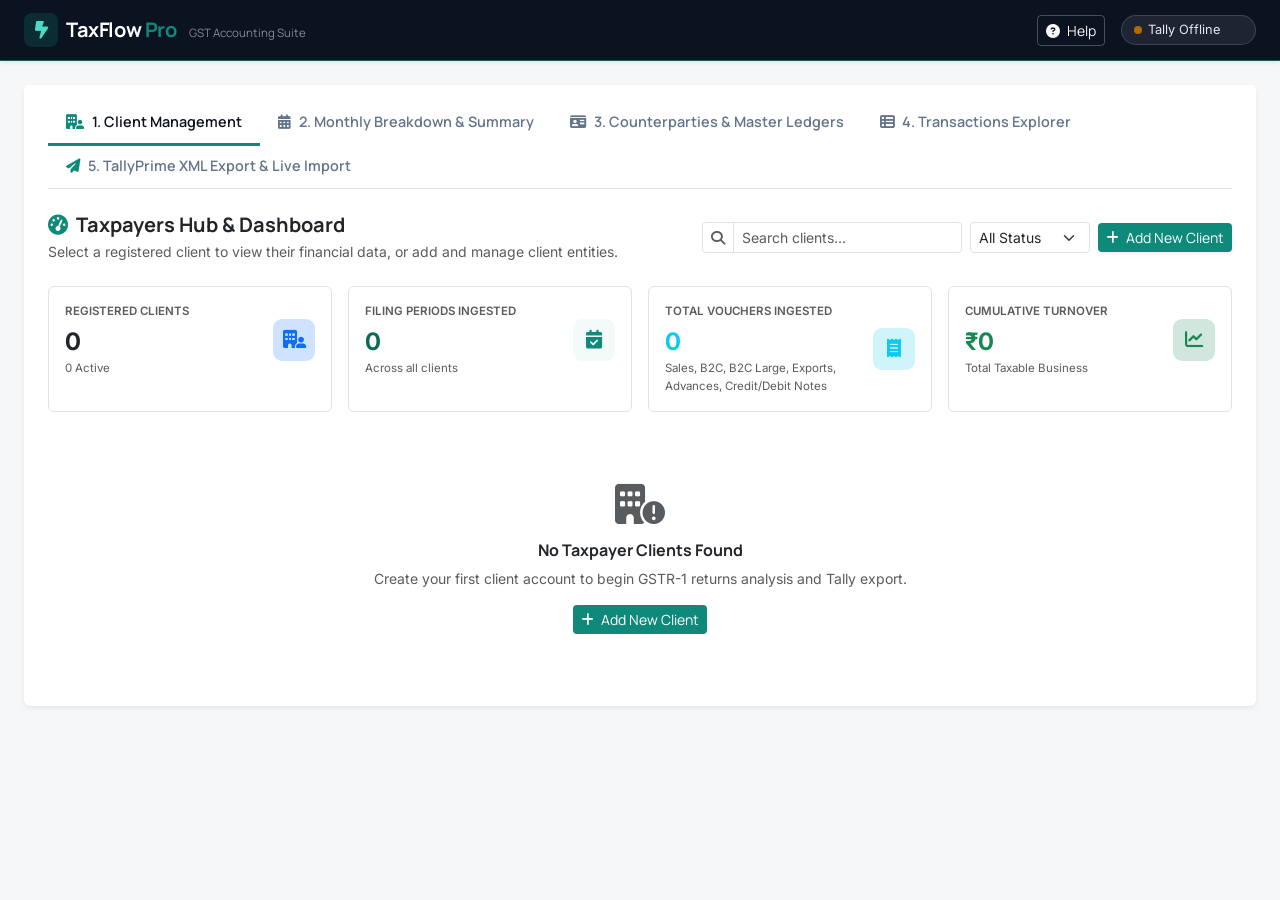
==== TaxFlowPro/static/index.html @ a9171e39 "Consolidate TaxFlowPro web app into its own self-contained folder Moves everything specific to the T" ====
<!DOCTYPE html>
<html lang="en">
<head>
  <meta charset="UTF-8">
  <meta name="viewport" content="width=device-width, initial-scale=1.0">
  <title>TaxFlow Pro — GST Accounting Suite</title>
  <!-- Bootstrap 5 CSS -->
  <link href="https://cdn.jsdelivr.net/npm/bootstrap@5.3.3/dist/css/bootstrap.min.css" rel="stylesheet">
  <!-- FontAwesome -->
  <link rel="stylesheet" href="https://cdnjs.cloudflare.com/ajax/libs/font-awesome/6.5.1/css/all.min.css">
  <!-- Type system: Manrope (brand/headings), Inter (body/UI), IBM Plex Mono (financial figures) -->
  <link rel="stylesheet" href="https://fonts.googleapis.com/css2?family=Manrope:wght@600;700;800&family=Inter:wght@400;500;600;700&family=IBM+Plex+Mono:wght@500;600&display=swap">
  <!-- Custom CSS -->
  <link rel="stylesheet" href="style.css?v=2.3.0">
</head>
<body>

  <!-- Top Navigation Bar -->
  <nav class="navbar navbar-dark bg-dark-navy shadow-sm sticky-top">
    <div class="container-fluid px-4">
      <a class="navbar-brand d-flex align-items-center" href="#">
        <div class="brand-icon me-2">
          <i class="fa-solid fa-bolt-lightning"></i>
        </div>
        <div>
          <span class="fw-bold tracking-tight">TaxFlow <span class="text-teal">Pro</span></span>
          <span class="d-none d-md-inline text-white-50 ms-2" style="font-size: 0.72rem; font-weight: 400;">GST Accounting Suite</span>
        </div>
      </a>

      <div class="d-flex align-items-center gap-3">
        <!-- Help Guide -->
        <button class="btn btn-sm btn-outline-light" style="border-color: rgba(255,255,255,0.25);" data-bs-toggle="modal" data-bs-target="#helpModal" title="Help Guide">
          <i class="fa-solid fa-circle-question me-1"></i> <span class="d-none d-md-inline">Help</span>
        </button>
        <!-- Tally Connection Badge -->
        <div id="tallyStatusPill" class="status-pill status-checking" onclick="checkTallyStatus()" title="Click to refresh Tally connection">
          <span class="status-dot"></span>
          <span id="tallyStatusText">Checking Tally...</span>
          <i class="fa-solid fa-arrows-rotate ms-1 text-muted"></i>
        </div>
      </div>
    </div>
  </nav>

  <!-- Main Container -->
  <main class="container-fluid px-4 py-4">

    <!-- KPI Metrics Strip (Visible only when an active client is selected).
         Full cards on Client Management / Monthly Breakdown; collapses to a slim
         ledger-style ticker on the other tabs via .kpi-compact (see setupTabListeners). -->
    <div class="row g-3 mb-4 d-none" id="kpiMetricsStrip">
      <div class="col-xl-2 col-md-4 col-sm-6">
        <div class="card metric-card metric-card--neutral border-0 shadow-sm">
          <div class="card-body">
            <div class="d-flex align-items-center justify-content-between">
              <div>
                <div class="metric-label">Total Documents</div>
                <div class="metric-val" id="kpiTotalDocs">0</div>
                <div class="metric-sub" id="kpiDocSplit">B2B: 0 | B2C: 0 | CDNR: 0</div>
              </div>
              <div class="metric-icon-box">
                <i class="fa-solid fa-receipt"></i>
              </div>
            </div>
          </div>
        </div>
      </div>

      <div class="col-xl-3 col-md-4 col-sm-6">
        <div class="card metric-card metric-card--revenue border-0 shadow-sm">
          <div class="card-body">
            <div class="d-flex align-items-center justify-content-between">
              <div>
                <div class="metric-label">Taxable Turnover</div>
                <div class="metric-val" id="kpiTaxable">₹0.00</div>
                <div class="metric-sub" id="kpiTaxableCr">0.00 Cr</div>
              </div>
              <div class="metric-icon-box">
                <i class="fa-solid fa-chart-line"></i>
              </div>
            </div>
          </div>
        </div>
      </div>

      <div class="col-xl-2 col-md-4 col-sm-6">
        <div class="card metric-card metric-card--tax border-0 shadow-sm">
          <div class="card-body">
            <div class="d-flex align-items-center justify-content-between">
              <div>
                <div class="metric-label">Output Tax (GST)</div>
                <div class="metric-val" id="kpiTotalTax">₹0.00</div>
                <div class="metric-sub" id="kpiTaxSplit">CGST: ₹0 | SGST: ₹0</div>
              </div>
              <div class="metric-icon-box">
                <i class="fa-solid fa-coins"></i>
              </div>
            </div>
          </div>
        </div>
      </div>

      <div class="col-xl-3 col-md-6 col-sm-6">
        <div class="card metric-card metric-card--revenue border-0 shadow-sm">
          <div class="card-body">
            <div class="d-flex align-items-center justify-content-between">
              <div>
                <div class="metric-label">Gross Invoiced Value</div>
                <div class="metric-val" id="kpiGross">₹0.00</div>
                <div class="metric-sub" id="kpiGrossCr">0.00 Cr</div>
              </div>
              <div class="metric-icon-box">
                <i class="fa-solid fa-money-bill-trend-up"></i>
              </div>
            </div>
          </div>
        </div>
      </div>

      <div class="col-xl-2 col-md-6 col-sm-12">
        <div class="card metric-card metric-card--neutral border-0 shadow-sm">
          <div class="card-body">
            <div class="d-flex align-items-center justify-content-between">
              <div>
                <div class="metric-label">Parties Resolved</div>
                <div class="metric-val" id="kpiParties">0</div>
                <div class="metric-sub text-success"><i class="fa-solid fa-circle-check me-1"></i>100% Verified</div>
              </div>
              <div class="metric-icon-box">
                <i class="fa-solid fa-users"></i>
              </div>
            </div>
          </div>
        </div>
      </div>
    </div>

    <!-- Main Navigation Tabs -->
    <div class="card shadow-sm border-0 mb-4">
      <div class="card-header bg-white border-bottom-0 pt-3 pb-0 px-4">
        <ul class="nav nav-tabs custom-tabs" id="appTabs" role="tablist">
          <li class="nav-item" role="presentation">
            <button class="nav-link active" id="clients-tab" data-bs-toggle="tab" data-bs-target="#clientsPane" type="button" role="tab">
              <i class="fa-solid fa-building-user me-2 text-teal"></i>1. Client Management
            </button>
          </li>
          <li class="nav-item" role="presentation">
            <button class="nav-link" id="overview-tab" data-bs-toggle="tab" data-bs-target="#overviewPane" type="button" role="tab">
              <i class="fa-solid fa-calendar-days me-2"></i>2. Monthly Breakdown & Summary
            </button>
          </li>
          <li class="nav-item" role="presentation">
            <button class="nav-link" id="parties-tab" data-bs-toggle="tab" data-bs-target="#partiesPane" type="button" role="tab">
              <i class="fa-solid fa-id-card me-2"></i>3. Counterparties & Master Ledgers
            </button>
          </li>
          <li class="nav-item" role="presentation">
            <button class="nav-link" id="invoices-tab" data-bs-toggle="tab" data-bs-target="#invoicesPane" type="button" role="tab">
              <i class="fa-solid fa-table-list me-2"></i>4. Transactions Explorer
            </button>
          </li>
          <li class="nav-item" role="presentation">
            <button class="nav-link" id="tally-tab" data-bs-toggle="tab" data-bs-target="#tallyPane" type="button" role="tab">
              <i class="fa-solid fa-paper-plane me-2 text-teal"></i>5. TallyPrime XML Export & Live Import
            </button>
          </li>
        </ul>
      </div>

      <div class="card-body p-4">
        <div class="tab-content" id="appTabsContent">

          <!-- TAB 1: CLIENT MANAGEMENT -->
          <div class="tab-pane fade show active" id="clientsPane" role="tabpanel">
            <div class="d-flex flex-wrap align-items-center justify-content-between gap-3 mb-4">
              <div>
                <h5 class="fw-bold mb-1"><i class="fa-solid fa-gauge-high me-2 text-teal"></i>Taxpayers Hub & Dashboard</h5>
                <p class="text-muted small mb-0">Select a registered client to view their financial data, or add and manage client entities.</p>
              </div>
              <div class="d-flex align-items-center gap-2">
                <div class="input-group input-group-sm" style="width: 260px;">
                  <span class="input-group-text bg-white"><i class="fa-solid fa-magnifying-glass text-muted"></i></span>
                  <input type="text" id="clientSearchFilter" class="form-control" placeholder="Search clients..." onkeyup="handleClientSearch(this.value)">
                </div>
                <select id="clientStatusFilter" class="form-select form-select-sm" style="width: 120px;" onchange="handleClientFilter()">
                  <option value="">All Status</option>
                  <option value="active">Active</option>
                  <option value="inactive">Inactive</option>
                </select>
                <button class="btn btn-teal btn-sm shadow-sm text-nowrap" onclick="openAddClientModal()">
                  <i class="fa-solid fa-plus me-1"></i> Add New Client
                </button>
              </div>
            </div>

            <!-- System Overview Strip (Always visible on dashboard) -->
            <div class="row g-3 mb-4" id="dashboardSystemStats">
              <div class="col-xl-3 col-md-6">
                <div class="card border shadow-xs p-3 bg-white h-100">
                  <div class="d-flex align-items-center justify-content-between">
                    <div>
                      <div class="text-muted small fw-semibold text-uppercase" style="font-size: 0.72rem;">Registered Clients</div>
                      <div class="fs-4 fw-bold text-dark mt-1" id="dashTotalClients">0</div>
                      <div class="small text-muted" style="font-size: 0.72rem;" id="dashActiveClientsText">0 Active</div>
                    </div>
                    <div class="metric-icon-box bg-primary-subtle text-primary">
                      <i class="fa-solid fa-building-user"></i>
                    </div>
                  </div>
                </div>
              </div>
              <div class="col-xl-3 col-md-6">
                <div class="card border shadow-xs p-3 bg-white h-100">
                  <div class="d-flex align-items-center justify-content-between">
                    <div>
                      <div class="text-muted small fw-semibold text-uppercase" style="font-size: 0.72rem;">Filing Periods Ingested</div>
                      <div class="fs-4 fw-bold text-teal-dark mt-1" id="dashTotalPeriods">0</div>
                      <div class="small text-muted" style="font-size: 0.72rem;">Across all clients</div>
                    </div>
                    <div class="metric-icon-box bg-teal-subtle text-teal">
                      <i class="fa-solid fa-calendar-check"></i>
                    </div>
                  </div>
                </div>
              </div>
              <div class="col-xl-3 col-md-6">
                <div class="card border shadow-xs p-3 bg-white h-100">
                  <div class="d-flex align-items-center justify-content-between">
                    <div>
                      <div class="text-muted small fw-semibold text-uppercase" style="font-size: 0.72rem;">Total Vouchers Ingested</div>
                      <div class="fs-4 fw-bold text-info mt-1" id="dashTotalDocs">0</div>
                      <div class="small text-muted" style="font-size: 0.72rem;">Sales, B2C, B2C Large, Exports, Advances, Credit/Debit Notes</div>
                    </div>
                    <div class="metric-icon-box bg-info-subtle text-info">
                      <i class="fa-solid fa-receipt"></i>
                    </div>
                  </div>
                </div>
              </div>
              <div class="col-xl-3 col-md-6">
                <div class="card border shadow-xs p-3 bg-white h-100">
                  <div class="d-flex align-items-center justify-content-between">
                    <div>
                      <div class="text-muted small fw-semibold text-uppercase" style="font-size: 0.72rem;">Cumulative Turnover</div>
                      <div class="fs-4 fw-bold text-success mt-1" id="dashTotalTurnover">₹0</div>
                      <div class="small text-muted" style="font-size: 0.72rem;">Total Taxable Business</div>
                    </div>
                    <div class="metric-icon-box bg-success-subtle text-success">
                      <i class="fa-solid fa-chart-line"></i>
                    </div>
                  </div>
                </div>
              </div>
            </div>

            <!-- Active Client Highlight Banner (Visible only when client is selected) -->
            <div id="activeClientHeroBanner" class="p-3 mb-4 rounded-3 border bg-light position-relative d-none border-teal">
              <div class="d-flex flex-wrap align-items-center justify-content-between gap-3">
                <div class="d-flex align-items-center gap-3">
                  <div class="client-hero-icon bg-teal text-white">
                    <i class="fa-solid fa-building fs-4"></i>
                  </div>
                  <div>
                    <div class="d-flex align-items-center gap-2">
                      <h6 class="fw-bold mb-0 text-dark" id="heroClientName">No Taxpayer Client</h6>
                      <span class="badge bg-success text-white px-2 py-1">
                        <i class="fa-solid fa-circle-check me-1"></i>Currently Active Taxpayer
                      </span>
                    </div>
                    <div class="small text-muted mt-1">
                      <span class="font-mono fw-semibold text-dark" id="heroClientGstin">-</span> &bull; 
                      <span id="heroClientState">-</span> &bull; 
                      PAN: <span class="font-mono fw-semibold" id="heroClientPan">-</span> &bull; 
                      Tally: <strong id="heroClientTally">No Taxpayer Client</strong>
                    </div>
                  </div>
                </div>
                <div class="d-flex align-items-center flex-wrap gap-2">
                  <button class="btn btn-teal btn-sm fw-semibold" onclick="openUploadModal()">
                    <i class="fa-solid fa-cloud-arrow-up me-1"></i> Upload Returns
                  </button>
                  <button class="btn btn-outline-primary btn-sm" onclick="switchToTab('overview-tab')">
                    <i class="fa-solid fa-calendar-days me-1"></i> Returns (Tab 2)
                  </button>
                  <button class="btn btn-outline-info btn-sm text-dark" onclick="switchToTab('parties-tab')">
                    <i class="fa-solid fa-id-card me-1"></i> Parties (Tab 3)
                  </button>
                  <button class="btn btn-outline-success btn-sm" onclick="switchToTab('invoices-tab')">
                    <i class="fa-solid fa-table-list me-1"></i> Transactions (Tab 4)
                  </button>
                  <button class="btn btn-teal btn-sm fw-semibold" onclick="switchToTab('tally-tab')">
                    <i class="fa-solid fa-paper-plane me-1"></i> Tally Export (Tab 5)
                  </button>
                  <button class="btn btn-outline-secondary btn-sm" id="heroEditBtn" onclick="editActiveClient()">
                    <i class="fa-solid fa-pen-to-square me-1"></i> Edit Profile
                  </button>
                  <button class="btn btn-outline-danger btn-sm" onclick="deselectActiveClient()" title="Deselect Active Taxpayer">
                    <i class="fa-solid fa-arrow-right-from-bracket me-1"></i> Deselect
                  </button>
                </div>
              </div>
            </div>

            <!-- Clients Cards Grid -->
            <div class="row g-3" id="clientsGrid">
              <!-- Dynamically populated by app.js -->
              <div class="col-12 text-center py-5 text-muted">
                <div class="spinner-border spinner-border-sm text-teal me-2" role="status"></div>
                Loading client accounts...
              </div>
            </div>

          </div>

          <!-- TAB 2: Monthly Breakdown -->
          <div class="tab-pane fade" id="overviewPane" role="tabpanel">
            <!-- Empty State (Shown when no client selected) -->
            <div id="overviewEmptyState" class="empty-client-placeholder text-center py-5">
              <div class="mb-3">
                <div class="avatar-lg bg-teal-subtle text-teal rounded-circle d-inline-flex align-items-center justify-content-center" style="width: 72px; height: 72px;">
                  <i class="fa-solid fa-calendar-days fs-2"></i>
                </div>
              </div>
              <h5 class="fw-bold text-dark mb-2">No Taxpayer Client Selected</h5>
              <p class="text-muted small mx-auto mb-4" style="max-width: 480px;">
                Select an active taxpayer client from the Taxpayers Hub (Tab 1) or register a new one to view financial year monthly summaries, returns ingestion, and tax breakdowns.
              </p>
              <button class="btn btn-teal px-4 py-2 fw-semibold shadow-sm" onclick="switchToTab('clients-tab')">
                <i class="fa-solid fa-building-user me-2"></i> Open Taxpayers Hub & Select Client
              </button>
            </div>

            <!-- Content Container (Shown when client selected) -->
            <div id="overviewContent" class="d-none">
              <div class="d-flex align-items-center justify-content-between mb-3">
                <div>
                  <h5 class="fw-bold mb-1">Financial Year GSTR-1 Ingestion Summary</h5>
                  <p class="text-muted small mb-0">Consolidated breakdown of return periods for <strong id="companyGstinTitle" class="text-teal-dark">-</strong> (<span id="companyNameTitle">No Taxpayer Client</span>)</p>
                </div>
                <div class="d-flex gap-2">
                  <button class="btn btn-teal btn-sm fw-semibold" onclick="openUploadModal()">
                    <i class="fa-solid fa-cloud-arrow-up me-1"></i> Upload Returns
                  </button>
                  <button class="btn btn-outline-danger btn-sm" onclick="clearClientReturnsPrompt()" title="Clear all uploaded return files for this client">
                    <i class="fa-solid fa-trash-can me-1"></i> Clear Returns
                  </button>
                </div>
              </div>

              <div class="table-responsive">
                <table class="table table-hover align-middle monthly-table">
                  <thead class="table-light">
                    <tr>
                      <th>Month / Return Period</th>
                      <th class="text-center">Total Docs</th>
                      <th class="text-center">B2B</th>
                      <th class="text-center">B2C</th>
                      <th class="text-center">CDNR</th>
                      <th class="text-center">EXP</th>
                      <th class="text-center">ADV</th>
                      <th class="text-center">Parties</th>
                      <th class="text-end">Taxable Value (₹)</th>
                      <th class="text-end">CGST (₹)</th>
                      <th class="text-end">SGST (₹)</th>
                      <th class="text-end">IGST (₹)</th>
                      <th class="text-end">Total Value (₹)</th>
                      <th class="text-center">Action</th>
                    </tr>
                  </thead>
                  <tbody id="monthlyTableBody">
                    <tr>
                      <td colspan="14" class="text-center py-4 text-muted">
                        <div class="spinner-border spinner-border-sm me-2 text-teal" role="status"></div>
                        Loading GSTR-1 monthly data...
                      </td>
                    </tr>
                  </tbody>
                  <tfoot class="table-dark" id="monthlyTableFoot"></tfoot>
                </table>
              </div>
            </div>
          </div>

          <!-- TAB 3: Counterparties -->
          <div class="tab-pane fade" id="partiesPane" role="tabpanel">
            <!-- Empty State (Shown when no client selected) -->
            <div id="partiesEmptyState" class="empty-client-placeholder text-center py-5">
              <div class="mb-3">
                <div class="avatar-lg bg-teal-subtle text-teal rounded-circle d-inline-flex align-items-center justify-content-center" style="width: 72px; height: 72px;">
                  <i class="fa-solid fa-id-card fs-2"></i>
                </div>
              </div>
              <h5 class="fw-bold text-dark mb-2">No Taxpayer Client Selected</h5>
              <p class="text-muted small mx-auto mb-4" style="max-width: 480px;">
                Select an active taxpayer client to inspect counterparty ledgers, auto-verified trade and legal names from the GST portal, and configure master ledgers.
              </p>
              <button class="btn btn-teal px-4 py-2 fw-semibold shadow-sm" onclick="switchToTab('clients-tab')">
                <i class="fa-solid fa-building-user me-2"></i> Open Taxpayers Hub & Select Client
              </button>
            </div>

            <!-- Content Container (Shown when client selected) -->
            <div id="partiesContent" class="d-none">
              <div class="row align-items-center mb-3 g-2">
                <div class="col-md-4">
                  <h5 class="fw-bold mb-1">Counterparty Master Ledgers</h5>
                  <p class="text-muted small mb-0">All B2B counterparties verified with Trade & Legal names from GST Portal</p>
                </div>
                <div class="col-md-4">
                  <div class="input-group input-group-sm">
                    <span class="input-group-text bg-light"><i class="fa-solid fa-magnifying-glass text-muted"></i></span>
                    <input type="text" id="partySearchInput" class="form-control" placeholder="Search by GSTIN, Trade or Legal Name..." onkeyup="filterParties()">
                  </div>
                </div>
                <div class="col-md-4 text-end d-flex justify-content-end align-items-center gap-2">
                  <span class="badge bg-secondary" id="partyCountBadge">0 Parties</span>
                  <!-- Ledger Naming Preference Dropdown (Relocated from navbar) -->
                  <div class="dropdown">
                    <button class="btn btn-outline-secondary btn-sm dropdown-toggle d-flex align-items-center gap-1" type="button" id="prefDropdown" data-bs-toggle="dropdown" aria-expanded="false" title="Ledger naming convention for Tally export">
                      <i class="fa-solid fa-sliders"></i>
                      <span id="activePrefLabel">Trade Name</span>
                    </button>
                    <ul class="dropdown-menu dropdown-menu-end shadow" aria-labelledby="prefDropdown">
                      <li><h6 class="dropdown-header">Ledger Naming Convention</h6></li>
                      <li>
                        <a class="dropdown-item d-flex align-items-center justify-content-between active" href="#" onclick="setPreference('trade', event)">
                          <div>
                            <strong>Trade Name (Default)</strong>
                            <div class="text-muted small">Uses Trade Name (fallbacks to Legal if NA)</div>
                          </div>
                          <i class="fa-solid fa-check ms-2 check-trade"></i>
                        </a>
                      </li>
                      <li><hr class="dropdown-divider"></li>
                      <li>
                        <a class="dropdown-item d-flex align-items-center justify-content-between" href="#" onclick="setPreference('legal', event)">
                          <div>
                            <strong>Legal Name</strong>
                            <div class="text-muted small">Strictly uses Legal Registered Name</div>
                          </div>
                          <i class="fa-solid fa-check ms-2 check-legal d-none"></i>
                        </a>
                      </li>
                    </ul>
                  </div>
                  <button class="btn btn-teal btn-sm fw-bold shadow-sm" onclick="openPortalVerificationModal()" title="Login to GST Portal and fetch official Legal & Trade names">
                    <i class="fa-solid fa-shield-halved me-1"></i> Verify Portal
                  </button>
                  <button class="btn btn-outline-danger btn-sm" onclick="clearAllPartyMappingsPrompt()" title="Delete all saved GSTIN mappings and reset to unverified">
                    <i class="fa-solid fa-trash-can me-1"></i> Reset
                  </button>
                </div>
              </div>

              <div class="table-responsive">
                <table class="table table-hover align-middle party-table">
                  <thead class="table-light">
                    <tr>
                      <th>#</th>
                      <th>GSTIN</th>
                      <th>Trade Name</th>
                      <th>Legal Name</th>
                      <th>State</th>
                      <th>Tally Ledger Name (Current Preference)</th>
                      <th class="text-center">Status</th>
                      <th class="text-center">Action</th>
                    </tr>
                  </thead>
                  <tbody id="partiesTableBody">
                    <tr>
                      <td colspan="7" class="text-center py-4 text-muted">
                        <div class="spinner-border spinner-border-sm me-2 text-teal" role="status"></div>
                        Loading counterparty ledgers...
                      </td>
                    </tr>
                  </tbody>
                </table>
              </div>
            </div>
          </div>

          <!-- TAB 4: Transactions Explorer -->
          <div class="tab-pane fade" id="invoicesPane" role="tabpanel">
            <!-- Empty State (Shown when no client selected) -->
            <div id="invoicesEmptyState" class="empty-client-placeholder text-center py-5">
              <div class="mb-3">
                <div class="avatar-lg bg-teal-subtle text-teal rounded-circle d-inline-flex align-items-center justify-content-center" style="width: 72px; height: 72px;">
                  <i class="fa-solid fa-table-list fs-2"></i>
                </div>
              </div>
              <h5 class="fw-bold text-dark mb-2">No Taxpayer Client Selected</h5>
              <p class="text-muted small mx-auto mb-4" style="max-width: 480px;">
                Select an active taxpayer client from the Taxpayers Hub (Tab 1) to explore normalized sales vouchers, B2C retail summaries, and credit notes.
              </p>
              <button class="btn btn-teal px-4 py-2 fw-semibold shadow-sm" onclick="switchToTab('clients-tab')">
                <i class="fa-solid fa-building-user me-2"></i> Open Taxpayers Hub & Select Client
              </button>
            </div>

            <!-- Content Container (Shown when client selected) -->
            <div id="invoicesContent" class="d-none">
              <div class="row align-items-center mb-3 g-2">
                <div class="col-md-4">
                  <h5 class="fw-bold mb-1">Normalized Transactions Explorer</h5>
                  <p class="text-muted small mb-0">Every sales invoice, B2C/B2C Large summary, export, advance-tax entry & credit/debit note</p>
                </div>
                <div class="col-md-6">
                  <div class="input-group input-group-sm">
                    <span class="input-group-text bg-light"><i class="fa-solid fa-filter text-muted"></i></span>
                    <input type="text" id="invSearchInput" class="form-control" placeholder="Search invoice, GSTIN, party..." onkeyup="filterInvoices()">
                    <select id="invTypeFilter" class="form-select" style="max-width: 130px;" onchange="filterInvoices()">
                      <option value="">All Types</option>
                      <option value="B2B">B2B Sales</option>
                      <option value="B2CL">B2C Large</option>
                      <option value="B2CS">B2C Retail</option>
                      <option value="EXP">Exports</option>
                      <option value="ADVANCE">Advances</option>
                      <option value="CDNR">Credit/Debit Notes</option>
                    </select>
                    <select id="invStatusFilter" class="form-select" style="max-width: 140px;" onchange="filterInvoices()">
                      <option value="">All Balances</option>
                      <option value="balanced">Balanced (0.00)</option>
                      <option value="rounded">Round Off (≤ ₹2)</option>
                      <option value="discrepant">Mismatches (> ₹2)</option>
                    </select>
                  </div>
                </div>
                <div class="col-md-2 text-end">
                  <span class="badge bg-primary me-1" id="invCountBadge">0 Vouchers</span>
                  <span class="badge bg-danger d-none" id="invDiscrepancyBadge">0 Mismatches</span>
                </div>
              </div>

              <div class="table-responsive">
                <table class="table table-hover align-middle invoice-table">
                  <thead class="table-light">
                    <tr>
                      <th>Type</th>
                      <th>Doc Number</th>
                      <th>Date</th>
                      <th>Party Ledger / Customer</th>
                      <th>GSTIN</th>
                      <th class="text-center">Rate</th>
                      <th class="text-end">Taxable Value (₹)</th>
                      <th class="text-end">GST (₹)</th>
                      <th class="text-end">Invoice Total (₹)</th>
                      <th class="text-center">Balance Status</th>
                    </tr>
                  </thead>
                  <tbody id="invoicesTableBody">
                    <tr>
                      <td colspan="10" class="text-center py-4 text-muted">
                        <div class="spinner-border spinner-border-sm me-2 text-teal" role="status"></div>
                        Loading vouchers...
                      </td>
                    </tr>
                  </tbody>
                </table>
              </div>

              <!-- Pagination -->
              <div class="d-flex align-items-center justify-content-between pt-2">
                <div class="small text-muted" id="invPaginationInfo">Showing 0 to 0 of 0 vouchers</div>
                <nav>
                  <ul class="pagination pagination-sm mb-0" id="invPagination">
                    <!-- Dynamic pagination items -->
                  </ul>
                </nav>
              </div>
            </div>
          </div>

          <!-- TAB 5: TallyPrime XML Export & Live Import -->
          <div class="tab-pane fade" id="tallyPane" role="tabpanel">
            <!-- Empty State (Shown when no client selected) -->
            <div id="tallyEmptyState" class="empty-client-placeholder text-center py-5">
              <div class="mb-3">
                <div class="avatar-lg bg-teal-subtle text-teal rounded-circle d-inline-flex align-items-center justify-content-center" style="width: 72px; height: 72px;">
                  <i class="fa-solid fa-paper-plane fs-2"></i>
                </div>
              </div>
              <h5 class="fw-bold text-dark mb-2">No Taxpayer Client Selected</h5>
              <p class="text-muted small mx-auto mb-4" style="max-width: 480px;">
                Select an active taxpayer client from the Taxpayers Hub (Tab 1) to generate consolidated Tally XML files (Masters & Entries) or perform direct live import into TallyPrime.
              </p>
              <button class="btn btn-teal px-4 py-2 fw-semibold shadow-sm" onclick="switchToTab('clients-tab')">
                <i class="fa-solid fa-building-user me-2"></i> Open Taxpayers Hub & Select Client
              </button>
            </div>

            <!-- Content Container (Shown when client selected) -->
            <div id="tallyContent" class="d-none">
              <div class="row g-4">
                <!-- Column 1: XML Generation & Download -->
                <div class="col-lg-6">
                  <div class="card border shadow-sm h-100">
                    <div class="card-header bg-dark-navy text-white py-3">
                      <h6 class="fw-bold mb-0 d-flex align-items-center justify-content-between">
                        <div class="d-flex align-items-center">
                          <i class="fa-solid fa-file-code me-2 text-teal fs-5"></i>
                          Step A: Generate Consolidated Tally XML
                        </div>
                        <span class="badge bg-teal" id="namingConventionBadge">Using: Trade Name</span>
                      </h6>
                    </div>
                    <div class="card-body p-4">
                      <p class="text-muted small mb-3">
                        Generates a unified single <strong>Consolidated_Masters.xml</strong> (all 123 counterparty ledgers, GST duties, and Sales ledgers) and <strong>Consolidated_Entries.xml</strong> (all vouchers across all months) matching TallyPrime schemas.
                      </p>

                      <div class="mb-3">
                        <label class="form-label small fw-bold text-secondary">Active Target Client:</label>
                        <div class="p-2 rounded bg-light border font-mono small d-flex justify-content-between align-items-center">
                          <div>
                            <strong class="text-dark" id="exportTargetClientName">No Taxpayer Client</strong>
                            <div class="text-muted">GSTIN: <span id="exportTargetClientGstin">-</span> | Tally: <span id="exportTargetClientTally">No Taxpayer Client...</span></div>
                          </div>
                          <span class="badge bg-teal">Active</span>
                        </div>
                      </div>

                      <div class="mb-3">
                        <label class="form-label small fw-bold text-secondary">Ledger Naming Mode:</label>
                        <div class="form-check mb-1">
                          <input class="form-check-input" type="radio" name="xmlNamePref" id="xmlRadioTrade" value="trade" checked onchange="handleXmlPrefChange('trade')">
                          <label class="form-check-label small" for="xmlRadioTrade">
                            <strong>Trade Name</strong> (e.g. <code>TRADE_NAME (33AAK...)</code>; uses Legal Name if Trade Name is NA)
                          </label>
                        </div>
                        <div class="form-check">
                          <input class="form-check-input" type="radio" name="xmlNamePref" id="xmlRadioLegal" value="legal" onchange="handleXmlPrefChange('legal')">
                          <label class="form-check-label small" for="xmlRadioLegal">
                            <strong>Legal Registered Name</strong> (Strict legal business name from portal)
                          </label>
                        </div>
                      </div>

                      <div class="d-grid mb-4">
                        <button class="btn btn-teal fw-bold py-2 shadow-sm" id="btnGenerateXml" onclick="triggerXmlGeneration()">
                          <i class="fa-solid fa-gear me-2"></i> Generate Consolidated XML Files
                        </button>
                      </div>

                      <div id="xmlFilesContainer" class="p-3 bg-light rounded border d-none">
                        <h6 class="fw-bold small mb-2 text-dark"><i class="fa-solid fa-download me-1 text-teal"></i> Download Ready Files:</h6>
                        <div class="d-flex flex-column gap-2">
                          <div class="d-flex align-items-center justify-content-between bg-white p-2 rounded border">
                            <div>
                              <i class="fa-solid fa-users me-2 text-primary"></i>
                              <strong class="small" id="mastersFileName">Consolidated_Masters.xml</strong>
                              <div class="small text-muted" id="mastersFileSize">0 KB &bull; 123 Master Ledgers</div>
                            </div>
                            <a href="/api/download/Consolidated_Masters.xml" class="btn btn-outline-primary btn-sm">
                              <i class="fa-solid fa-download"></i> Download
                            </a>
                          </div>
                          <div class="d-flex align-items-center justify-content-between bg-white p-2 rounded border">
                            <div>
                              <i class="fa-solid fa-receipt me-2 text-success"></i>
                              <strong class="small" id="entriesFileName">Consolidated_Entries.xml</strong>
                              <div class="small text-muted" id="entriesFileSize">0 KB &bull; 3,551 Vouchers</div>
                            </div>
                            <a href="/api/download/Consolidated_Entries.xml" class="btn btn-outline-success btn-sm">
                              <i class="fa-solid fa-download"></i> Download
                            </a>
                          </div>
                        </div>
                      </div>

                    </div>
                  </div>
                </div>

                <!-- Column 2: Live HTTP Direct Import -->
                <div class="col-lg-6">
                  <div class="card border shadow-sm h-100">
                    <div class="card-header bg-dark-navy text-white py-3">
                      <h6 class="fw-bold mb-0 d-flex align-items-center justify-content-between">
                        <div class="d-flex align-items-center">
                          <i class="fa-solid fa-bolt me-2 text-warning fs-5"></i>
                          Step B: Live TallyPrime HTTP Direct Import
                        </div>
                        <span class="badge bg-success" id="tallyLiveBadge">Port 9000 Ready</span>
                      </h6>
                    </div>
                    <div class="card-body p-4">
                      <p class="text-muted small mb-3">
                        Push XML data directly into the active TallyPrime company over local HTTP port 9000 without manual copy-pasting.
                      </p>

                      <div class="mb-3">
                        <label class="form-label small fw-bold">Tally Server Endpoint:</label>
                        <input type="text" id="tallyEndpointInput" class="form-control form-control-sm" value="http://127.0.0.1:9000">
                        <div class="form-text small">Ensure Tally is sitting at Gateway of Tally with company open.</div>
                      </div>

                      <div class="d-grid gap-2 mb-3">
                        <div class="row g-2">
                          <div class="col-6">
                            <button class="btn btn-outline-primary btn-sm w-100 py-2 fw-semibold" onclick="importToTally('masters')">
                              <i class="fa-solid fa-users-gear me-1"></i> Import Masters Only
                            </button>
                          </div>
                          <div class="col-6">
                            <button class="btn btn-outline-success btn-sm w-100 py-2 fw-semibold" onclick="importToTally('vouchers')">
                              <i class="fa-solid fa-receipt me-1"></i> Import Vouchers Only
                            </button>
                          </div>
                        </div>
                        <button class="btn btn-primary fw-bold py-2 shadow-sm" onclick="importToTally('both')">
                          <i class="fa-solid fa-rocket me-2"></i> Full Live Import (Masters + Vouchers)
                        </button>
                      </div>

                      <!-- Live Import Results Box -->
                      <div id="importResultBox" class="p-3 bg-light rounded border d-none">
                        <h6 class="fw-bold small mb-2 d-flex align-items-center justify-content-between">
                          <span>Import Execution Summary</span>
                          <span id="importResultStatusBadge" class="badge bg-success">Success</span>
                        </h6>
                        <div class="row g-2 text-center mb-2">
                          <div class="col-3">
                            <div class="p-2 bg-success-subtle text-success rounded">
                              <div class="fs-5 fw-bold" id="resCreated">0</div>
                              <div class="small">Created</div>
                            </div>
                          </div>
                          <div class="col-3">
                            <div class="p-2 bg-info-subtle text-info rounded">
                              <div class="fs-5 fw-bold" id="resAltered">0</div>
                              <div class="small">Altered</div>
                            </div>
                          </div>
                          <div class="col-3">
                            <div class="p-2 bg-danger-subtle text-danger rounded">
                              <div class="fs-5 fw-bold" id="resErrors">0</div>
                              <div class="small">Errors</div>
                            </div>
                          </div>
                          <div class="col-3">
                            <div class="p-2 bg-warning-subtle text-warning rounded">
                              <div class="fs-5 fw-bold" id="resExceptions">0</div>
                              <div class="small">Exceptions</div>
                            </div>
                          </div>
                        </div>
                        <div id="importDetailsLog" class="small font-monospace p-2 bg-white rounded border text-muted" style="max-height: 120px; overflow-y: auto;">
                          Import completed.
                        </div>
                      </div>

                    </div>
                  </div>
                </div>
              </div>
            </div>
          </div>

        </div>
      </div>
    </div>

  </main>

  <!-- Add / Edit Client Modal -->
  <div class="modal fade" id="clientModal" tabindex="-1" aria-labelledby="clientModalLabel" aria-hidden="true">
    <div class="modal-dialog modal-lg">
      <div class="modal-content border-0 shadow">
        <div class="modal-header bg-dark-navy text-white py-3">
          <h5 class="modal-title fw-bold" id="clientModalLabel">
            <i class="fa-solid fa-building-user me-2 text-teal"></i><span id="clientModalTitleText">Add New Taxpayer Client</span>
          </h5>
          <button type="button" class="btn-close btn-close-white" data-bs-dismiss="modal" aria-label="Close"></button>
        </div>
        <div class="modal-body p-4">
          <form id="clientForm" onsubmit="handleClientSubmit(event)">
            <input type="hidden" id="clientFormId" value="">

            <div id="clientFormAlert" class="alert alert-danger d-none py-2 px-3 small mb-3"></div>

            <div class="row g-3">
              <!-- GSTIN -->
              <div class="col-md-6">
                <label for="clientFormGstin" class="form-label small fw-bold">GSTIN (15 Alphanumeric) <span class="text-danger">*</span></label>
                <div class="input-group input-group-sm">
                  <input type="text" class="form-control font-mono text-uppercase" id="clientFormGstin" placeholder="e.g. -" maxlength="15" required oninput="onGstinInput(this.value)">
                  <button class="btn btn-outline-secondary" type="button" onclick="verifyGstinFromApi()" title="Verify GSTIN structure">
                    <i class="fa-solid fa-check-double text-teal"></i> Verify
                  </button>
                </div>
                <div class="form-text small" id="gstinFeedback">Type 15-digit GSTIN to auto-derive PAN and State.</div>
              </div>

              <!-- Client Code (Auto-generated or custom) -->
              <div class="col-md-6">
                <label for="clientFormCode" class="form-label small fw-bold">Client Code</label>
                <input type="text" class="form-control form-control-sm font-mono" id="clientFormCode" placeholder="Auto-generated (e.g. CL-002)">
                <div class="form-text small">Unique system identifier for client folder and exports.</div>
              </div>

              <!-- Legal Business Name -->
              <div class="col-md-6">
                <label for="clientFormName" class="form-label small fw-bold">Legal Registered Name <span class="text-danger">*</span></label>
                <input type="text" class="form-control form-control-sm" id="clientFormName" placeholder="Full entity name as on GST Certificate" required>
              </div>

              <!-- Trade Name -->
              <div class="col-md-6">
                <label for="clientFormTradeName" class="form-label small fw-bold">Trade Name / Brand Name</label>
                <input type="text" class="form-control form-control-sm" id="clientFormTradeName" placeholder="Doing Business As (defaults to Legal Name if NA)">
              </div>

              <!-- PAN (Auto-extracted) -->
              <div class="col-md-6">
                <label for="clientFormPan" class="form-label small fw-bold">PAN (Permanent Account Number)</label>
                <input type="text" class="form-control form-control-sm font-mono text-uppercase" id="clientFormPan" placeholder="Auto-derived from GSTIN (chars 3-12)">
              </div>

              <!-- State Name & Code (Auto-resolved) -->
              <div class="col-md-6">
                <label for="clientFormState" class="form-label small fw-bold">Registered State</label>
                <input type="text" class="form-control form-control-sm bg-light" id="clientFormState" placeholder="Auto-resolved from GSTIN state code" readonly>
              </div>

              <!-- Tally Company Name -->
              <div class="col-md-8">
                <label for="clientFormTallyName" class="form-label small fw-bold">TallyPrime Company Name</label>
                <div class="input-group input-group-sm">
                  <input type="text" class="form-control" id="clientFormTallyName" placeholder="Exact company name in Tally">
                  <button class="btn btn-outline-primary" type="button" onclick="detectTallyForClientForm()" title="Detect open company in TallyPrime">
                    <i class="fa-solid fa-wand-magic-sparkles me-1"></i> Detect from Tally
                  </button>
                </div>
                <div class="form-text small">Company name in Tally to receive exported vouchers.</div>
              </div>

              <!-- Tally Company ID -->
              <div class="col-md-4">
                <label for="clientFormTallyId" class="form-label small fw-bold">Tally Company ID / Number</label>
                <input type="text" class="form-control form-control-sm font-mono" id="clientFormTallyId" placeholder="e.g. 100000">
              </div>

              <!-- Default Ledger Naming Preference -->
              <div class="col-md-6">
                <label for="clientFormPref" class="form-label small fw-bold">Default Ledger Naming Preference</label>
                <select class="form-select form-select-sm" id="clientFormPref">
                  <option value="trade" selected>Trade Name (Default - fallback to Legal if NA)</option>
                  <option value="legal">Legal Registered Name</option>
                </select>
              </div>

              <!-- Status -->
              <div class="col-md-6">
                <label for="clientFormStatus" class="form-label small fw-bold">Status</label>
                <select class="form-select form-select-sm" id="clientFormStatus">
                  <option value="active" selected>Active</option>
                  <option value="inactive">Inactive</option>
                </select>
              </div>

              <!-- GST Portal Credentials for Automation -->
              <div class="col-12">
                <div class="card p-3 bg-light border">
                  <div class="d-flex align-items-center mb-1">
                    <i class="fa-solid fa-key text-teal me-2"></i>
                    <strong class="small text-dark">GST Portal Credentials (Optional for Auto-Fill)</strong>
                  </div>
                  <p class="text-muted small mb-2" style="font-size: 0.75rem;">
                    Saved credentials are auto-filled into Chrome during GSTIN verification so you only have to enter the CAPTCHA.
                  </p>
                  <div class="row g-2">
                    <div class="col-md-6">
                      <label for="clientFormGstUser" class="form-label small fw-semibold mb-1">GST Username / User ID</label>
                      <input type="text" class="form-control form-control-sm" id="clientFormGstUser" placeholder="e.g. portal_user" autocomplete="off">
                    </div>
                    <div class="col-md-6">
                      <label for="clientFormGstPass" class="form-label small fw-semibold mb-1">GST Password</label>
                      <div class="input-group input-group-sm">
                        <input type="password" class="form-control" id="clientFormGstPass" placeholder="Portal password" autocomplete="off">
                        <button class="btn btn-outline-secondary" type="button" onclick="togglePasswordVisibility('clientFormGstPass', this)" title="Show/Hide Password">
                          <i class="fa-solid fa-eye"></i>
                        </button>
                      </div>
                    </div>
                  </div>
                </div>
              </div>

              <!-- Contact Information Accordion -->
              <div class="col-12">
                <div class="accordion" id="contactAccordion">
                  <div class="accordion-item border rounded">
                    <h2 class="accordion-header" id="headingContact">
                      <button class="accordion-button collapsed py-2 px-3 small fw-bold" type="button" data-bs-toggle="collapse" data-bs-target="#collapseContact" aria-expanded="false" aria-controls="collapseContact">
                        <i class="fa-solid fa-address-book me-2 text-teal"></i> Additional Contact & Notes (Optional)
                      </button>
                    </h2>
                    <div id="collapseContact" class="accordion-collapse collapse" aria-labelledby="headingContact" data-bs-parent="#contactAccordion">
                      <div class="accordion-body p-3">
                        <div class="row g-2">
                          <div class="col-md-4">
                            <label class="form-label small fw-bold">Contact Person</label>
                            <input type="text" class="form-control form-control-sm" id="clientFormContact" placeholder="Name">
                          </div>
                          <div class="col-md-4">
                            <label class="form-label small fw-bold">Phone / Mobile</label>
                            <input type="text" class="form-control form-control-sm" id="clientFormPhone" placeholder="+91...">
                          </div>
                          <div class="col-md-4">
                            <label class="form-label small fw-bold">Email Address</label>
                            <input type="email" class="form-control form-control-sm" id="clientFormEmail" placeholder="accountant@client.com">
                          </div>
                          <div class="col-12">
                            <label class="form-label small fw-bold">Registered Office Address</label>
                            <input type="text" class="form-control form-control-sm" id="clientFormAddress" placeholder="Street, City, PIN">
                          </div>
                          <div class="col-12">
                            <label class="form-label small fw-bold">Notes & Remarks</label>
                            <textarea class="form-control form-control-sm" id="clientFormNotes" rows="2" placeholder="Internal notes regarding filing or Tally setup..."></textarea>
                          </div>
                        </div>
                      </div>
                    </div>
                  </div>
                </div>
              </div>

            </div>

            <div class="modal-footer px-0 pb-0 mt-4 border-top pt-3 d-flex justify-content-between align-items-center">
              <button type="button" class="btn btn-outline-danger btn-sm d-none" id="clientModalDeleteBtn" onclick="deleteClientFromEditModal()">
                <i class="fa-solid fa-trash-can me-1"></i> Delete Client
              </button>
              <div class="d-flex gap-2 ms-auto">
                <button type="button" class="btn btn-secondary btn-sm" data-bs-dismiss="modal">Cancel</button>
                <button type="submit" class="btn btn-teal btn-sm fw-bold" id="clientFormSaveBtn">
                  <i class="fa-solid fa-floppy-disk me-1"></i> Save Client Profile
                </button>
              </div>
            </div>
          </form>
        </div>
      </div>
    </div>
  </div>

  <!-- Delete Client Confirmation Modal -->
  <div class="modal fade" id="deleteClientModal" tabindex="-1" aria-labelledby="deleteClientModalLabel" aria-hidden="true">
    <div class="modal-dialog">
      <div class="modal-content border-0 shadow">
        <div class="modal-header bg-danger text-white py-3">
          <h5 class="modal-title fw-bold" id="deleteClientModalLabel">
            <i class="fa-solid fa-triangle-exclamation me-2"></i> Confirm Client Deletion
          </h5>
          <button type="button" class="btn-close btn-close-white" data-bs-dismiss="modal" aria-label="Close"></button>
        </div>
        <div class="modal-body p-4">
          <p class="mb-2">Are you sure you want to delete the client account:</p>
          <div class="p-3 bg-light rounded border mb-3">
            <div class="fw-bold text-dark fs-6" id="delClientName">No Taxpayer Client</div>
            <div class="small text-muted font-mono" id="delClientGstin">GSTIN: -</div>
          </div>
          <div id="delClientActiveWarning" class="alert alert-warning py-2 px-3 small d-none mb-3">
            <i class="fa-solid fa-circle-exclamation me-1"></i> <strong>Active Taxpayer:</strong> Deleting this client will automatically switch to the next available client, or reset the workspace if no clients remain.
          </div>
          <p class="small text-danger mb-0">
            <i class="fa-solid fa-triangle-exclamation me-1"></i> This action permanently removes the client profile and all associated return records. This cannot be undone.
          </p>
        </div>
        <div class="modal-footer">
          <button type="button" class="btn btn-secondary btn-sm" data-bs-dismiss="modal">Cancel</button>
          <button type="button" class="btn btn-danger btn-sm fw-bold" id="confirmDelClientBtn" onclick="executeClientDelete()">
            <i class="fa-solid fa-trash-can me-1"></i> Yes, Delete Client
          </button>
        </div>
      </div>
    </div>
  </div>


  <!-- GST Portal Verification Modal -->
  <div class="modal fade" id="portalVerificationModal" tabindex="-1" aria-labelledby="portalVerificationModalLabel" aria-hidden="true" data-bs-backdrop="static">
    <div class="modal-dialog modal-lg">
      <div class="modal-content border-0 shadow">
        <div class="modal-header bg-dark-navy text-white py-3">
          <h5 class="modal-title fw-bold" id="portalVerificationModalLabel">
            <i class="fa-solid fa-shield-halved text-teal me-2"></i> Official GST Portal GSTIN Verification
          </h5>
          <button type="button" class="btn-close btn-close-white" data-bs-dismiss="modal" aria-label="Close" onclick="onClosePortalModal()"></button>
        </div>
        <div class="modal-body p-4">
          <!-- Navigation & Status Pills -->
          <div class="d-flex align-items-center justify-content-between mb-3 pb-2 border-bottom">
            <ul class="nav nav-pills nav-fill gap-2" id="portalModalNav">
              <li class="nav-item">
                <button class="nav-link active py-1 px-3 small fw-semibold" id="portalTabSetupBtn" type="button" onclick="switchPortalView('setup')">
                  <i class="fa-solid fa-sliders me-1"></i> 1. Setup & Scope
                </button>
              </li>
              <li class="nav-item">
                <button class="nav-link py-1 px-3 small fw-semibold" id="portalTabProgressBtn" type="button" onclick="switchPortalView('progress')">
                  <i class="fa-solid fa-chart-line me-1"></i> 2. Live Activity & Results
                </button>
              </li>
            </ul>
            <div class="d-flex align-items-center gap-2">
              <span id="portalStatusPill" class="badge bg-secondary">Idle - Ready to start</span>
              <button class="btn btn-outline-secondary btn-sm py-0 px-2" style="font-size: 0.72rem;" onclick="resetPortalModalToSetup()" title="Reset Session and clear past results">
                <i class="fa-solid fa-rotate-right me-1"></i> Reset
              </button>
            </div>
          </div>

          <!-- SECTION 1: Selection Controls (Setup) -->
          <div id="portalSetupSection">
            <!-- Active Client Context Card -->
            <div class="p-2 px-3 mb-3 bg-light rounded border d-flex align-items-center justify-content-between">
              <div>
                <span class="text-muted small">Target Taxpayer:</span>
                <strong class="text-dark ms-1" id="portalActiveClientName">No Client Selected</strong>
                <span class="badge bg-dark font-mono ms-2" id="portalActiveClientGstin">-</span>
              </div>
              <span class="badge bg-teal text-white"><i class="fa-solid fa-bolt me-1"></i> Official Portal Sync</span>
            </div>

            <label class="form-label small fw-bold text-dark mb-2">Select Taxpayers to Verify:</label>
            <div class="row g-2 mb-3">
              <div class="col-md-3">
                <div class="form-check card p-2 h-100 shadow-xs border">
                  <input class="form-check-input ms-1 me-2" type="radio" name="verifyScope" id="scopeUnverified" value="unverified" checked onchange="onVerifyScopeChange()">
                  <label class="form-check-label small fw-semibold" for="scopeUnverified">
                    Unverified Only
                    <div class="text-muted fw-normal" style="font-size: 0.72rem;" id="scopeUnverifiedText">Loading...</div>
                  </label>
                </div>
              </div>
              <div class="col-md-3">
                <div class="form-check card p-2 h-100 shadow-xs border">
                  <input class="form-check-input ms-1 me-2" type="radio" name="verifyScope" id="scopeCounterparties" value="counterparties" onchange="onVerifyScopeChange()">
                  <label class="form-check-label small fw-semibold" for="scopeCounterparties">
                    All Counterparties
                    <div class="text-muted fw-normal" style="font-size: 0.72rem;" id="scopePartiesCountText">0 found</div>
                  </label>
                </div>
              </div>
              <div class="col-md-3">
                <div class="form-check card p-2 h-100 shadow-xs border">
                  <input class="form-check-input ms-1 me-2" type="radio" name="verifyScope" id="scopeActiveClient" value="active_client" onchange="onVerifyScopeChange()">
                  <label class="form-check-label small fw-semibold" for="scopeActiveClient">
                    Client Profile
                    <div class="text-muted fw-normal font-mono text-truncate" style="font-size: 0.72rem;" id="scopeClientGstinText">-</div>
                  </label>
                </div>
              </div>
              <div class="col-md-3">
                <div class="form-check card p-2 h-100 shadow-xs border">
                  <input class="form-check-input ms-1 me-2" type="radio" name="verifyScope" id="scopeCustom" value="custom" onchange="onVerifyScopeChange()">
                  <label class="form-check-label small fw-semibold" for="scopeCustom">
                    Custom / Manual
                    <div class="text-muted fw-normal" style="font-size: 0.72rem;">Type GSTINs</div>
                  </label>
                </div>
              </div>
            </div>

            <!-- Custom GSTIN text input (visible when Custom is selected) -->
            <div id="customGstinContainer" class="mb-3 d-none">
              <label class="form-label small fw-bold">Enter GSTINs (comma or space separated):</label>
              <textarea class="form-control form-control-sm font-mono text-uppercase" id="customGstinInput" rows="2" placeholder="e.g. 29AAACB9672Q1D1, 29BLRA06245B1DJ"></textarea>
            </div>

            <!-- GST Portal Login Credentials Auto-Fill Card -->
            <div class="card p-3 mb-3 bg-light border">
              <div class="d-flex align-items-center justify-content-between mb-2">
                <label class="form-label small fw-bold text-dark mb-0">
                  <i class="fa-solid fa-key text-teal me-1"></i> GST Portal Login Credentials (Auto-Fill)
                </label>
                <div class="form-check form-switch mb-0">
                  <input class="form-check-input" type="checkbox" id="portalSaveCredCheckbox" checked>
                  <label class="form-check-label small text-muted" for="portalSaveCredCheckbox" style="font-size: 0.78rem;">Save for active client</label>
                </div>
              </div>
              <p class="text-muted small mb-2" style="font-size: 0.76rem;">
                Chrome runs in the background and automatically enters your Username & Password.
                When the CAPTCHA appears, it shows up right here on this page — type what you see and click Submit to continue.
              </p>
              <div class="row g-2">
                <div class="col-md-6">
                  <div class="input-group input-group-sm">
                    <span class="input-group-text bg-white"><i class="fa-solid fa-user text-muted"></i></span>
                    <input type="text" class="form-control" id="portalGstUsername" placeholder="GST Portal Username / User ID" autocomplete="off">
                  </div>
                </div>
                <div class="col-md-6">
                  <div class="input-group input-group-sm">
                    <span class="input-group-text bg-white"><i class="fa-solid fa-lock text-muted"></i></span>
                    <input type="password" class="form-control" id="portalGstPassword" placeholder="GST Portal Password" autocomplete="off">
                    <button class="btn btn-outline-secondary" type="button" onclick="togglePasswordVisibility('portalGstPassword', this)" title="Show/Hide Password">
                      <i class="fa-solid fa-eye"></i>
                    </button>
                  </div>
                </div>
              </div>
            </div>

            <!-- 3-Step Guide -->
            <div class="row g-2 text-center">
              <div class="col-4">
                <div class="p-2 border rounded bg-white">
                  <div class="text-teal fw-bold small"><i class="fa-solid fa-arrow-pointer me-1"></i> Step 1</div>
                  <div class="text-muted" style="font-size: 0.72rem;">Click "Launch & Verify"</div>
                </div>
              </div>
              <div class="col-4">
                <div class="p-2 border rounded bg-white">
                  <div class="text-teal fw-bold small"><i class="fa-solid fa-keyboard me-1"></i> Step 2</div>
                  <div class="text-muted" style="font-size: 0.72rem;">Type CAPTCHA shown here & Submit</div>
                </div>
              </div>
              <div class="col-4">
                <div class="p-2 border rounded bg-white">
                  <div class="text-teal fw-bold small"><i class="fa-solid fa-cloud-arrow-down me-1"></i> Step 3</div>
                  <div class="text-muted" style="font-size: 0.72rem;">Auto-scrapes & saves to DB</div>
                </div>
              </div>
            </div>
          </div>

          <!-- SECTION 2: Live Progress & Log Container -->
          <div id="portalProgressSection" class="d-none">
            <!-- Progress Bar & Counter -->
            <div class="d-flex justify-content-between align-items-center mb-1 small">
              <span class="fw-semibold text-dark" id="portalProgressLabel">Processing...</span>
              <span class="font-mono text-muted" id="portalProgressCounter">0 / 0</span>
            </div>
            <div class="progress mb-3" style="height: 10px;">
              <div id="portalProgressBar" class="progress-bar progress-bar-striped progress-bar-animated bg-teal" role="progressbar" style="width: 0%"></div>
            </div>

            <!-- CAPTCHA Relay (Shown when the headless login needs the CAPTCHA answer) -->
            <div id="portalCaptchaSection" class="alert alert-warning py-3 px-3 mb-3 d-none border-2 border-warning">
              <div class="d-flex align-items-center mb-2">
                <i class="fa-solid fa-shield-halved text-dark me-2 fs-5"></i>
                <strong>Type the characters shown in the image below to continue logging in.</strong>
              </div>
              <div class="d-flex align-items-center gap-2 flex-wrap">
                <img id="portalCaptchaImage" alt="CAPTCHA" class="border rounded bg-white p-1" style="height: 44px;">
                <input type="text" id="portalCaptchaInput" class="form-control form-control-sm" style="max-width: 180px;"
                       placeholder="Enter CAPTCHA" autocomplete="off" onkeydown="onCaptchaInputKeydown(event)">
                <button class="btn btn-warning btn-sm fw-bold px-3" id="portalCaptchaSubmitBtn" onclick="submitPortalCaptcha()">
                  <i class="fa-solid fa-arrow-right me-1"></i> Submit
                </button>
              </div>
            </div>

            <!-- Completion Banner (Shown when finished) -->
            <div id="portalCompleteBanner" class="alert alert-success py-2 px-3 small d-flex align-items-center justify-content-between mb-3 d-none border-2 border-success">
              <div>
                <i class="fa-solid fa-circle-check text-success me-2 fs-5"></i>
                <strong>Verification session completed!</strong> Trade and Legal names have been permanently saved.
              </div>
              <button class="btn btn-outline-success btn-sm fw-bold px-3 py-1" onclick="resetPortalModalToSetup()">
                <i class="fa-solid fa-sliders me-1"></i> New Verification
              </button>
            </div>

            <!-- Terminal Live Logs -->
            <div class="d-flex align-items-center justify-content-between mb-1">
              <label class="form-label small fw-bold text-muted mb-0">Live Activity Terminal:</label>
              <button class="btn btn-link btn-sm text-decoration-none text-muted p-0" style="font-size: 0.72rem;" onclick="clearPortalTerminal()">Clear Terminal</button>
            </div>
            <div id="portalLogTerminal" class="p-3 rounded font-mono small text-light bg-dark mb-3" style="height: 130px; overflow-y: auto; font-size: 0.75rem; line-height: 1.4;">
              <div>Waiting to launch...</div>
            </div>

            <!-- Real-time Results Table -->
            <div class="d-flex align-items-center justify-content-between mb-1">
              <label class="form-label small fw-bold text-dark mb-0">Verified Taxpayers in This Session:</label>
            </div>
            <div class="table-responsive border rounded" style="max-height: 150px; overflow-y: auto;">
              <table class="table table-sm table-hover align-middle mb-0" style="font-size: 0.78rem;">
                <thead class="table-light sticky-top">
                  <tr>
                    <th>GSTIN</th>
                    <th>Legal Name</th>
                    <th>Trade Name</th>
                    <th class="text-center">Status</th>
                  </tr>
                </thead>
                <tbody id="portalResultsBody">
                  <tr>
                    <td colspan="4" class="text-center text-muted py-2">No results yet.</td>
                  </tr>
                </tbody>
              </table>
            </div>
          </div>
        </div>

        <div class="modal-footer d-flex justify-content-between">
          <div>
            <button type="button" class="btn btn-outline-danger btn-sm d-none" id="portalCancelBtn" onclick="cancelPortalVerification()">
              <i class="fa-solid fa-stop me-1"></i> Stop Verification
            </button>
            <button type="button" class="btn btn-outline-secondary btn-sm" id="portalBackToSetupFooterBtn" onclick="switchPortalView('setup')">
              <i class="fa-solid fa-arrow-left me-1"></i> Back to Setup
            </button>
          </div>
          <div class="d-flex gap-2">
            <button type="button" class="btn btn-secondary btn-sm" data-bs-dismiss="modal" id="portalCloseBtn" onclick="onClosePortalModal()">Close</button>
            <button type="button" class="btn btn-teal btn-sm fw-bold" id="portalStartBtn" onclick="startPortalVerification()">
              <i class="fa-solid fa-play me-1"></i> Launch Chrome & Verify
            </button>
          </div>
        </div>
      </div>
    </div>
  </div>

  <!-- Delete Party Mapping Confirmation Modal -->
  <div class="modal fade" id="deletePartyModal" tabindex="-1" aria-hidden="true">
    <div class="modal-dialog">
      <div class="modal-content border-0 shadow">
        <div class="modal-header bg-danger text-white py-3">
          <h5 class="modal-title fw-bold">
            <i class="fa-solid fa-trash-can me-2"></i> Delete Saved Party Mapping
          </h5>
          <button type="button" class="btn-close btn-close-white" data-bs-dismiss="modal" aria-label="Close"></button>
        </div>
        <div class="modal-body p-4">
          <p class="mb-2">Are you sure you want to remove the saved trade & legal name mapping for:</p>
          <div class="p-3 bg-light rounded border mb-3">
            <div class="fw-bold font-mono text-primary" id="delPartyGstin">GSTIN: -</div>
            <div class="small text-dark mt-1" id="delPartyNames">Trade / Legal Name</div>
          </div>
          <p class="small text-muted mb-0">
            Deleting this mapping will reset this counterparty's ledger name to default fallback until re-verified from portal.
          </p>
        </div>
        <div class="modal-footer">
          <button type="button" class="btn btn-secondary btn-sm" data-bs-dismiss="modal">Cancel</button>
          <button type="button" class="btn btn-danger btn-sm fw-bold" id="confirmDelPartyBtn" onclick="executePartyMappingDelete()">
            <i class="fa-solid fa-trash-can me-1"></i> Yes, Delete Mapping
          </button>
        </div>
      </div>
    </div>
  </div>

  <!-- Clear All Party Mappings Confirmation Modal -->
  <div class="modal fade" id="clearAllPartiesModal" tabindex="-1" aria-hidden="true">
    <div class="modal-dialog">
      <div class="modal-content border-0 shadow">
        <div class="modal-header bg-danger text-white py-3">
          <h5 class="modal-title fw-bold">
            <i class="fa-solid fa-trash-can me-2"></i> Reset All Saved GSTIN Details
          </h5>
          <button type="button" class="btn-close btn-close-white" data-bs-dismiss="modal" aria-label="Close"></button>
        </div>
        <div class="modal-body p-4">
          <p class="mb-2">Are you sure you want to delete all saved GSTIN party mappings?</p>
          <div class="p-3 bg-light rounded border mb-3">
            <div class="small text-muted">This will delete all permanently saved Trade and Legal names from the database and CSV. All counterparties will revert to <strong>Unverified</strong> state so you can test and run the GST portal verification feature cleanly from scratch.</div>
          </div>
          <p class="small text-danger mb-0">
            <i class="fa-solid fa-triangle-exclamation me-1"></i> This action removes all verified party records.
          </p>
        </div>
        <div class="modal-footer">
          <button type="button" class="btn btn-secondary btn-sm" data-bs-dismiss="modal">Cancel</button>
          <button type="button" class="btn btn-danger btn-sm fw-bold" id="confirmClearAllPartiesBtn" onclick="executeClearAllPartyMappings()">
            <i class="fa-solid fa-trash-can me-1"></i> Yes, Reset All Mappings
          </button>
        </div>
      </div>
    </div>
  </div>

  <!-- Upload Modal -->
  <div class="modal fade" id="uploadModal" tabindex="-1" aria-labelledby="uploadModalLabel" aria-hidden="true">
    <div class="modal-dialog">
      <div class="modal-content border-0 shadow">
        <div class="modal-header bg-dark-navy text-white">
          <h5 class="modal-title fw-bold" id="uploadModalLabel"><i class="fa-solid fa-cloud-arrow-up me-2 text-teal"></i>Upload GSTR-1 Files</h5>
          <button type="button" class="btn-close btn-close-white" data-bs-dismiss="modal" aria-label="Close"></button>
        </div>
        <div class="modal-body p-4">
          <div class="p-2 mb-3 bg-light rounded border small">
            Uploading returns for: <strong class="text-teal-dark" id="uploadClientBadge">No Taxpayer Client</strong>
          </div>
          <p class="small text-muted mb-3">Upload your downloaded GSTR-1 JSON or ZIP files from the GST portal. The system will ingest and recalculate all financials automatically for this client.</p>
          <div class="mb-3">
            <input class="form-control" type="file" id="gstr1FileInput" multiple accept=".json,.zip">
          </div>
          <div class="form-check mb-3">
            <input class="form-check-input" type="checkbox" id="uploadClearExistingCheckbox">
            <label class="form-check-label small text-muted" for="uploadClearExistingCheckbox">
              <i class="fa-solid fa-broom me-1 text-danger"></i> Replace / clear older return files for this client before saving
            </label>
          </div>
          <div id="uploadProgress" class="progress d-none mb-3">
            <div class="progress-bar progress-bar-striped progress-bar-animated bg-teal" role="progressbar" style="width: 100%">Processing & Ingesting Returns...</div>
          </div>
        </div>
        <div class="modal-footer">
          <button type="button" class="btn btn-secondary btn-sm" data-bs-dismiss="modal">Cancel</button>
          <button type="button" class="btn btn-teal btn-sm fw-bold" onclick="uploadGstrFiles()">Upload & Ingest</button>
        </div>
      </div>
    </div>
  </div>

  <!-- Toast Notification Container -->
  <div class="toast-container position-fixed bottom-0 end-0 p-3">
    <div id="appToast" class="toast align-items-center text-white bg-dark border-0 shadow" role="alert" aria-live="assertive" aria-atomic="true">
      <div class="d-flex">
        <div class="toast-body" id="toastMessage">Action completed successfully.</div>
        <button type="button" class="btn-close btn-close-white me-2 m-auto" data-bs-dismiss="toast" aria-label="Close"></button>
      </div>
    </div>
  </div>

  <!-- Help Guide Modal -->
  <div class="modal fade" id="helpModal" tabindex="-1" aria-labelledby="helpModalLabel" aria-hidden="true">
    <div class="modal-dialog modal-lg modal-dialog-scrollable">
      <div class="modal-content">
        <div class="modal-header bg-dark-navy text-white">
          <h5 class="modal-title" id="helpModalLabel"><i class="fa-solid fa-circle-question text-teal me-2"></i>TaxFlow Pro — Help Guide</h5>
          <button type="button" class="btn-close btn-close-white" data-bs-dismiss="modal" aria-label="Close"></button>
        </div>
        <div class="modal-body">

          <div class="alert alert-info d-flex align-items-start gap-2 py-2 px-3 mb-3" style="font-size: 0.85rem;">
            <i class="fa-solid fa-circle-info mt-1"></i>
            <div><strong>Quick start:</strong> (1) Add or select a client in <em>Client Management</em> &rarr;
            (2) <em>Upload Returns</em> on that client's card with your GSTR-1 JSON/ZIP &rarr;
            (3) Go to <em>TallyPrime XML Export</em>, generate the XML, and import it into a running TallyPrime instance.</div>
          </div>

          <div class="accordion" id="helpAccordion">

            <div class="accordion-item">
              <h2 class="accordion-header">
                <button class="accordion-button" type="button" data-bs-toggle="collapse" data-bs-target="#help1">
                  <i class="fa-solid fa-building me-2 text-teal"></i> 1. Client Management
                </button>
              </h2>
              <div id="help1" class="accordion-collapse collapse show" data-bs-parent="#helpAccordion">
                <div class="accordion-body small">
                  <ul class="mb-2">
                    <li>Click <strong>Add New Client</strong> and enter the taxpayer's GSTIN, name, and (optionally) their GST portal login. PAN and State are auto-derived from the GSTIN.</li>
                    <li>Click a client card's <strong>Select Taxpayer</strong> to make it the active client — every other tab (Monthly Breakdown, Counterparties, Transactions, XML Export) then works only on that client's data.</li>
                    <li>Use <strong>Upload Returns</strong> on a client card to ingest a GSTR-1 JSON or ZIP file straight from the GST portal. The filename should contain the return type and financial year so the app can sanity-check it against the selected period.</li>
                    <li>Only the <em>extracted</em> invoice data is stored — raw uploaded JSON/ZIP files are parsed once and discarded, never written to disk.</li>
                  </ul>
                </div>
              </div>
            </div>

            <div class="accordion-item">
              <h2 class="accordion-header">
                <button class="accordion-button collapsed" type="button" data-bs-toggle="collapse" data-bs-target="#help2">
                  <i class="fa-solid fa-calendar-days me-2 text-teal"></i> 2. Monthly Breakdown &amp; Summary
                </button>
              </h2>
              <div id="help2" class="accordion-collapse collapse" data-bs-parent="#helpAccordion">
                <div class="accordion-body small">
                  <p class="mb-2">One row per uploaded return period, with a document-type breakdown and tax totals:</p>
                  <ul class="mb-2">
                    <li><strong>B2B</strong> — standard registered-party sales invoices (incl. amendments)</li>
                    <li><strong>B2C</strong> — unregistered-consumer sales, both small consolidated (B2CS) and single large interstate invoices &gt;₹2.5L (B2CL)</li>
                    <li><strong>CDNR</strong> — credit &amp; debit notes, against registered or unregistered parties</li>
                    <li><strong>EXP</strong> — export invoices (zero-rated, with or without IGST payment)</li>
                    <li><strong>ADV</strong> — GST paid on advances received, and its later adjustment against a raised invoice</li>
                  </ul>
                  <p class="mb-0">Use <i class="fa-solid fa-trash-can text-danger"></i> on a row to delete just that period, or <strong>Clear Returns</strong> to wipe every period for the client.</p>
                </div>
              </div>
            </div>

            <div class="accordion-item">
              <h2 class="accordion-header">
                <button class="accordion-button collapsed" type="button" data-bs-toggle="collapse" data-bs-target="#help3">
                  <i class="fa-solid fa-address-card me-2 text-teal"></i> 3. Counterparties &amp; Master Ledgers
                </button>
              </h2>
              <div id="help3" class="accordion-collapse collapse" data-bs-parent="#helpAccordion">
                <div class="accordion-body small">
                  <ul class="mb-2">
                    <li>Lists every distinct GSTIN found across the client's uploaded invoices, with the Trade/Legal name that will be used for its Tally ledger.</li>
                    <li><strong>Verify via GST Portal</strong> launches an automated, headless lookup against the official GST portal to fetch the real registered Trade Name, Legal Name, and status for each GSTIN. You'll be asked to solve one CAPTCHA per login attempt on-screen; verified names are then saved permanently and reused on every future export.</li>
                    <li>You can also manually edit a party's Trade/Legal name at any time — manual edits are saved permanently and take priority.</li>
                    <li>The <strong>Trade Name / Legal Name</strong> toggle (in the top toolbar) switches which name is used to build every ledger across the whole app.</li>
                  </ul>
                </div>
              </div>
            </div>

            <div class="accordion-item">
              <h2 class="accordion-header">
                <button class="accordion-button collapsed" type="button" data-bs-toggle="collapse" data-bs-target="#help4">
                  <i class="fa-solid fa-table-list me-2 text-teal"></i> 4. Transactions Explorer
                </button>
              </h2>
              <div id="help4" class="accordion-collapse collapse" data-bs-parent="#helpAccordion">
                <div class="accordion-body small">
                  <p class="mb-0">Every normalized document behind the summary numbers — searchable by invoice number, GSTIN, or party name, and filterable by type (B2B, B2C Large, B2C Retail, Exports, Advances, Credit/Debit Notes). This is the place to spot-check a number before it goes into Tally.</p>
                </div>
              </div>
            </div>

            <div class="accordion-item">
              <h2 class="accordion-header">
                <button class="accordion-button collapsed" type="button" data-bs-toggle="collapse" data-bs-target="#help5">
                  <i class="fa-solid fa-paper-plane me-2 text-teal"></i> 5. TallyPrime XML Export &amp; Live Import
                </button>
              </h2>
              <div id="help5" class="accordion-collapse collapse" data-bs-parent="#helpAccordion">
                <div class="accordion-body small">
                  <ol class="mb-2">
                    <li><strong>Generate XML</strong> builds two files from the currently loaded data: <code>Consolidated_Masters.xml</code> (ledgers to create) and <code>Consolidated_Entries.xml</code> (vouchers to post).</li>
                    <li>Download them for manual import via Tally's <em>Import Data</em> menu, or click <strong>Import to Tally</strong> to POST them directly over HTTP.</li>
                    <li>Direct import requires TallyPrime to be running locally with its HTTP server enabled on port 9000 (Gateway of Tally &rarr; F1 Help &rarr; Settings &rarr; Connectivity). The status pill in the top-right shows whether it's currently reachable.</li>
                    <li><strong>Always import Masters before Entries</strong> — vouchers reference ledgers that must already exist in the company.</li>
                  </ol>
                </div>
              </div>
            </div>

            <div class="accordion-item">
              <h2 class="accordion-header">
                <button class="accordion-button collapsed" type="button" data-bs-toggle="collapse" data-bs-target="#help6">
                  <i class="fa-solid fa-triangle-exclamation me-2 text-teal"></i> Troubleshooting &amp; Limits
                </button>
              </h2>
              <div id="help6" class="accordion-collapse collapse" data-bs-parent="#helpAccordion">
                <div class="accordion-body small">
                  <ul class="mb-0">
                    <li><strong>"Cannot connect to TallyPrime"</strong> — Tally isn't running, the company isn't open, or the HTTP server / port 9000 isn't enabled. Click the status pill to re-check.</li>
                    <li><strong>Upload rejected for filename/FY mismatch</strong> — the uploaded file's name must contain the GSTR return type and financial year so it isn't accidentally filed under the wrong period.</li>
                    <li><strong>Batch capped at 10,000 invoices</strong> — split very large returns month-on-month (MOM) before uploading.</li>
                    <li><strong>Zero-value invoices</strong> are intentionally excluded from the XML — they carry no accounting entry.</li>
                    <li><strong>GST portal verification stuck on a CAPTCHA</strong> — you have 5 minutes to type the answer shown; it retries automatically up to 3 times on a wrong answer before failing that GSTIN.</li>
                    <li>GSTR-2B (purchase-side ITC) ingestion is not yet supported — this release covers GSTR-1 (sales) only.</li>
                  </ul>
                </div>
              </div>
            </div>

          </div>
        </div>
        <div class="modal-footer">
          <span class="text-muted small me-auto">All processing is local — no invoice data ever leaves this machine except to your own Tally instance.</span>
          <button type="button" class="btn btn-sm btn-secondary" data-bs-dismiss="modal">Close</button>
        </div>
      </div>
    </div>
  </div>

  <!-- Bootstrap JS Bundle -->
  <script src="https://cdn.jsdelivr.net/npm/bootstrap@5.3.3/dist/js/bootstrap.bundle.min.js"></script>
  <!-- App JS -->
  <script src="app.js?v=2.3.0"></script>
</body>
</html>
---- TaxFlowPro/static/style.css ----
/* ==========================================================================
   TaxFlow Pro — Design tokens
   A ledger-inspired system: ink navy for structure, a single stamp-teal
   accent for interaction/trust, and color used only where it carries real
   financial meaning (revenue vs. tax obligation) rather than decoratively.
   ========================================================================== */
:root {
  /* Ink (text & structure) */
  --ink-900: #0b1220;
  --ink-700: #33415a;
  --ink-500: #64748b;
  --ink-300: #94a3b8;

  /* Brand / interaction — deep "stamp" teal, evokes an official verified seal
     rather than a generic SaaS sky-blue */
  --primary-navy: #0b1220;
  --secondary-navy: #16223c;
  --teal: #0f8a7a;
  --teal-dark: #0b6a5d;
  --teal-light: #e3f5f2;
  --teal-subtle: #f2fbfa;

  /* Meaning colors — used only for financial semantics, not per-card decoration */
  --revenue: #0f8a7a;
  --revenue-subtle: #e3f5f2;
  --tax: #b3690a;
  --tax-subtle: #fbeed9;
  --debit: #b3261e;
  --debit-subtle: #fbe8e7;

  --bg-page: #f6f7f9;
  --card-border: #e4e7ec;

  --font-display: "Manrope", -apple-system, "Segoe UI", sans-serif;
  --font-body: "Inter", -apple-system, "Segoe UI", Roboto, sans-serif;
  --font-mono: "IBM Plex Mono", ui-monospace, SFMono-Regular, Menlo, Consolas, monospace;
}

body {
  background-color: var(--bg-page);
  font-family: var(--font-body);
  color: var(--ink-900);
}

h1, h2, h3, h4, h5, h6,
.navbar-brand, .nav-link, .btn, .metric-val,
.client-card h5, .card-header, .modal-title {
  font-family: var(--font-display);
}

/* Financial figures, GSTINs, and invoice/document numbers get the mono
   treatment throughout — tabular precision is the actual subject matter. */
.font-mono, .metric-val, code {
  font-family: var(--font-mono) !important;
  font-variant-numeric: tabular-nums;
}

.bg-dark-navy,
.bg-navy {
  background-color: var(--primary-navy) !important;
}

.text-teal {
  color: var(--teal) !important;
}

.text-teal-dark {
  color: var(--teal-dark) !important;
}

.bg-teal {
  background-color: var(--teal) !important;
  color: #fff !important;
}

.bg-teal-subtle {
  background-color: var(--teal-subtle) !important;
}

.border-teal-light {
  border-color: #bfe6e0 !important;
}

.btn-teal {
  background-color: var(--teal);
  color: #fff;
  border: none;
}
.btn-teal:hover {
  background-color: var(--teal-dark);
  color: #fff;
}

/* Brand Icon */
.brand-icon {
  width: 34px;
  height: 34px;
  background: rgba(15, 138, 122, 0.22);
  color: #4fd9c4;
  border-radius: 8px;
  display: flex;
  align-items: center;
  justify-content: center;
  font-size: 1.1rem;
}

.navbar-brand .fw-bold {
  font-family: var(--font-display);
  font-weight: 800;
  letter-spacing: -0.02em;
}

/* Ledger rule — a thin double line under the top bar, a quiet nod to a
   ruled ledger page's top margin. This is the app's one signature detail. */
.navbar.bg-dark-navy {
  border-bottom: 1px solid rgba(79, 217, 196, 0.35);
  box-shadow: 0 2px 0 0 rgba(11, 18, 32, 0.06);
}

.version-badge {
  font-size: 0.68rem;
  font-weight: 500;
  padding: 3px 8px;
  background-color: var(--secondary-navy) !important;
}

/* Status Pill */
.status-pill {
  display: flex;
  align-items: center;
  gap: 6px;
  background: rgba(255, 255, 255, 0.08);
  border: 1px solid rgba(255, 255, 255, 0.15);
  border-radius: 20px;
  padding: 4px 12px;
  font-size: 0.8rem;
  color: #e2e8f0;
  cursor: pointer;
  transition: all 0.2s ease;
}
.status-pill:hover {
  background: rgba(255, 255, 255, 0.15);
}
.status-dot {
  width: 8px;
  height: 8px;
  border-radius: 50%;
  display: inline-block;
}
.status-online .status-dot {
  background-color: #1a9c6f;
  box-shadow: 0 0 8px #1a9c6f;
}
.status-offline .status-dot {
  background-color: var(--tax);
}
.status-checking .status-dot {
  background-color: var(--ink-300);
}

/* ==========================================================================
   KPI Metric Cards
   Color carries meaning, not decoration: neutral ink for counts, teal for
   revenue-side figures, amber for tax obligation. One unified icon
   treatment instead of five different pastel chips.
   ========================================================================== */
.metric-card {
  border-radius: 10px;
  border-left: 3px solid var(--card-border) !important;
  transition: transform 0.15s ease, box-shadow 0.15s ease;
  background: #ffffff;
  border: 1px solid var(--card-border);
}
.metric-card:hover {
  transform: translateY(-2px);
  box-shadow: 0 8px 16px rgba(11, 18, 32, 0.05) !important;
}
.metric-card--neutral { border-left-color: var(--ink-700) !important; }
.metric-card--revenue { border-left-color: var(--revenue) !important; }
.metric-card--tax { border-left-color: var(--tax) !important; }

.metric-card--neutral .metric-icon-box { background: #eef1f5; color: var(--ink-700); }
.metric-card--revenue .metric-icon-box { background: var(--revenue-subtle); color: var(--revenue); }
.metric-card--tax .metric-icon-box { background: var(--tax-subtle); color: var(--tax); }

/* The label+value block must be allowed to shrink and wrap - without this,
   flexbox treats an unbreakable string like "₹6,83,07,158.00" as having
   no wrap point and lets it overflow straight past the card into the icon. */
.metric-card .card-body > .d-flex {
  align-items: flex-start;
}
.metric-card .card-body > .d-flex > div:first-child {
  min-width: 0;
  flex: 1 1 auto;
  padding-right: 10px;
}
.metric-label {
  font-size: 0.72rem;
  text-transform: uppercase;
  letter-spacing: 0.06em;
  font-weight: 700;
  color: var(--ink-500);
  margin-bottom: 2px;
}
.metric-val {
  font-size: clamp(1rem, 1.5vw, 1.3rem);
  font-weight: 600;
  letter-spacing: -0.01em;
  line-height: 1.25;
  color: var(--ink-900);
  overflow-wrap: anywhere;
}
.metric-sub {
  font-size: 0.72rem;
  color: var(--ink-300);
  margin-top: 3px;
  font-weight: 500;
}
.metric-icon-box {
  width: 42px;
  height: 42px;
  border-radius: 9px;
  display: flex;
  align-items: center;
  justify-content: center;
  font-size: 1.15rem;
  flex-shrink: 0;
}

/* Compact ticker mode — collapses the KPI strip to a single slim row so
   switching to Counterparties / Transactions / Tally Export doesn't force
   a scroll past a full bank of cards just to reach the tab's content. */
#kpiMetricsStrip.kpi-compact {
  display: flex;
  flex-wrap: wrap;
  row-gap: 4px;
  align-items: stretch;
  background: #fff;
  border: 1px solid var(--card-border);
  border-radius: 10px;
  padding: 2px 4px;
}
#kpiMetricsStrip.kpi-compact > [class*="col-"] {
  flex: 0 0 auto;
  width: auto;
  max-width: none;
  padding: 0;
  border-right: 1px solid var(--card-border);
}
#kpiMetricsStrip.kpi-compact > [class*="col-"]:last-child {
  border-right: none;
}
#kpiMetricsStrip.kpi-compact .card {
  border: none !important;
  box-shadow: none !important;
  border-radius: 0;
  background: transparent;
}
#kpiMetricsStrip.kpi-compact .card:hover { transform: none; }
#kpiMetricsStrip.kpi-compact .card-body { padding: 0.55rem 1rem !important; }
#kpiMetricsStrip.kpi-compact .metric-icon-box,
#kpiMetricsStrip.kpi-compact .metric-sub {
  display: none;
}
#kpiMetricsStrip.kpi-compact .metric-label {
  font-size: 0.62rem;
  margin-bottom: 1px;
}
#kpiMetricsStrip.kpi-compact .metric-val {
  font-size: 0.95rem;
}

/* Custom Tabs */
.custom-tabs .nav-link {
  color: var(--ink-500);
  font-weight: 600;
  font-size: 0.9rem;
  border: none;
  border-bottom: 3px solid transparent;
  padding: 10px 18px;
  border-radius: 0;
  background: transparent;
  transition: all 0.2s ease;
}
.custom-tabs .nav-link:hover {
  color: var(--teal-dark);
}
.custom-tabs .nav-link.active {
  color: var(--primary-navy);
  border-bottom-color: var(--teal);
  background: transparent;
}

/* Financial Tables */
.monthly-table th {
  font-size: 0.78rem;
  text-transform: uppercase;
  letter-spacing: 0.04em;
  color: var(--ink-700);
  font-family: var(--font-display);
  font-weight: 700;
  white-space: nowrap;
}
.monthly-table td, .monthly-table th {
  padding: 10px 14px;
}
.monthly-table td.font-mono {
  white-space: nowrap;
}
.table-responsive {
  overflow-x: auto;
}

/* Active Client Hero Banner */
.client-hero-icon {
  width: 52px;
  height: 52px;
  border-radius: 12px;
  display: flex;
  align-items: center;
  justify-content: center;
}

/* Client Management Cards */
.client-card {
  border-radius: 12px;
  border: 1px solid var(--card-border);
  background: #ffffff;
  transition: all 0.2s ease;
  position: relative;
  overflow: hidden;
}
.client-card:hover {
  transform: translateY(-3px);
  box-shadow: 0 10px 20px rgba(11, 18, 32, 0.06);
}
.client-card.is-active-client {
  border: 2px solid var(--teal) !important;
  box-shadow: 0 0 16px rgba(15, 138, 122, 0.15);
}
.client-card.is-active-client::before {
  content: "";
  position: absolute;
  top: 0;
  left: 0;
  right: 0;
  height: 4px;
  background: linear-gradient(90deg, var(--teal), #4fd9c4);
}

.copy-gstin-btn {
  cursor: pointer;
  transition: color 0.15s ease;
}
.copy-gstin-btn:hover {
  color: var(--teal) !important;
}

.btn-outline-teal {
  color: var(--teal-dark);
  border: 1px solid var(--teal);
  background: transparent;
}
.btn-outline-teal:hover {
  background: var(--teal);
  color: #fff;
}

/* Verified-state "seal" badge — a small nod to an official stamp for GSTIN
   portal-verified parties, rather than a plain colored pill. */
.badge.seal-verified {
  display: inline-flex;
  align-items: center;
  gap: 4px;
  border: 1.5px solid var(--revenue);
  color: var(--revenue);
  background: var(--revenue-subtle);
  border-radius: 20px;
  font-weight: 700;
  letter-spacing: 0.02em;
}
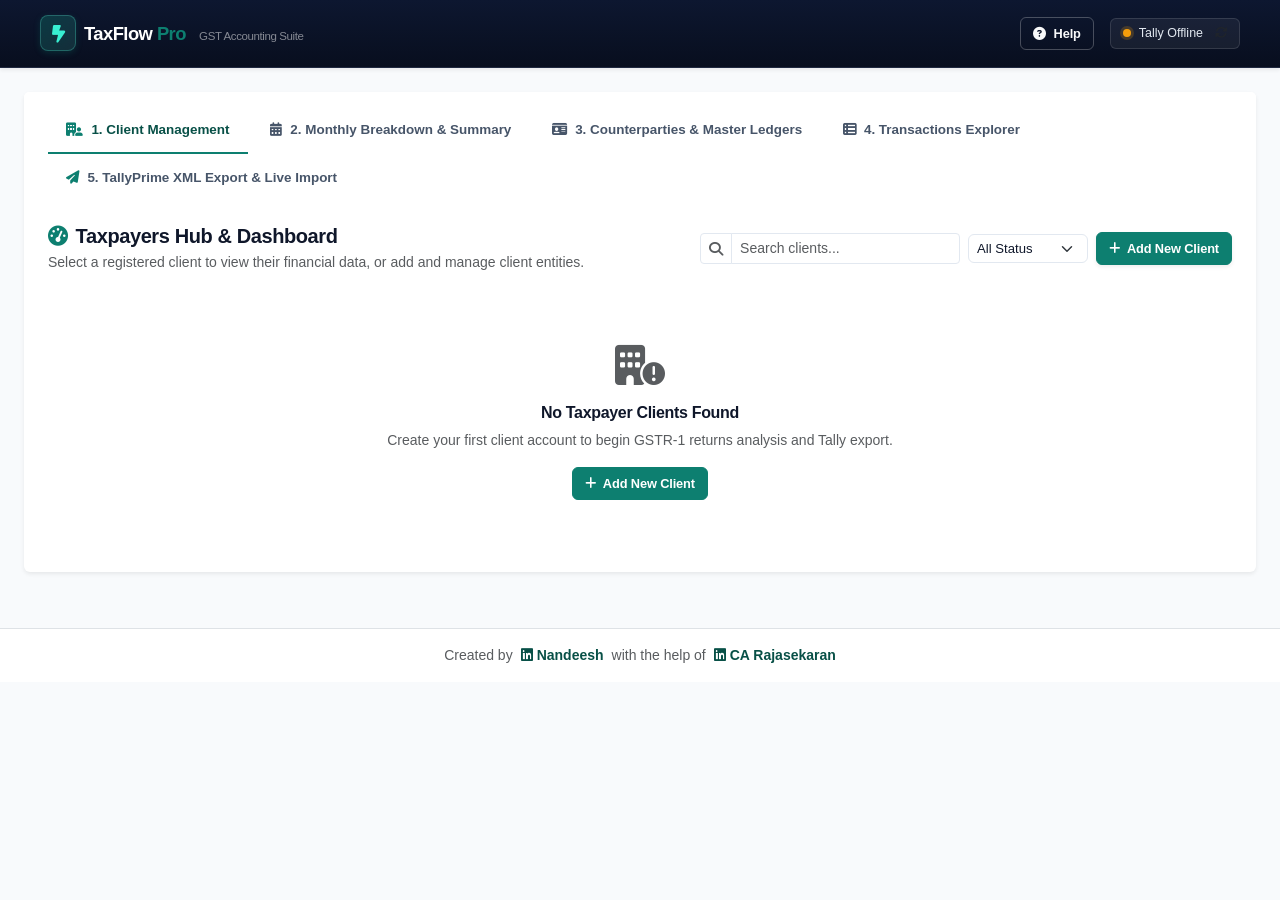
==== commit 707485bf: "Add GSTR-2B portal downloader, Tally sync fixes, and UI overhaul - Automate GSTR-2B (Purchases) down" ====
--- a/TaxFlowPro/static/index.html
+++ b/TaxFlowPro/static/index.html
@@ -8,10 +8,10 @@
   <link href="https://cdn.jsdelivr.net/npm/bootstrap@5.3.3/dist/css/bootstrap.min.css" rel="stylesheet">
   <!-- FontAwesome -->
   <link rel="stylesheet" href="https://cdnjs.cloudflare.com/ajax/libs/font-awesome/6.5.1/css/all.min.css">
-  <!-- Type system: Manrope (brand/headings), Inter (body/UI), IBM Plex Mono (financial figures) -->
-  <link rel="stylesheet" href="https://fonts.googleapis.com/css2?family=Manrope:wght@600;700;800&family=Inter:wght@400;500;600;700&family=IBM+Plex+Mono:wght@500;600&display=swap">
+  <!-- Type system: the OS's own UI font (Segoe UI on Windows), Arial as the fallback -
+       no web fonts, so the app doesn't depend on internet access just to render text. -->
   <!-- Custom CSS -->
-  <link rel="stylesheet" href="style.css?v=2.3.0">
+  <link rel="stylesheet" href="style.css?v=2.4.0">
 </head>
 <body>
 
@@ -45,6 +45,21 @@
 
   <!-- Main Container -->
   <main class="container-fluid px-4 py-4">
+
+    <!-- KPI scope header: makes it unambiguous which dataset the strip below is
+         showing, since the strip appears on every tab and just reflects whatever
+         Sales/Purchases toggle was last touched anywhere in the app. -->
+    <div class="d-flex align-items-center justify-content-between mb-2 d-none" id="kpiMetricsHeader">
+      <span class="small text-muted">
+        Showing: <strong class="text-dark" id="kpiReturnTypeLabel">Sales (GSTR-1)</strong>
+      </span>
+      <div class="btn-group btn-group-sm" role="group" aria-label="Return type">
+        <input type="radio" class="btn-check" name="rtToggleKpi" id="rtKpiSales" checked onchange="setReturnType('GSTR1')">
+        <label class="btn btn-outline-teal" for="rtKpiSales"><i class="fa-solid fa-arrow-up-right-from-square me-1"></i>Sales</label>
+        <input type="radio" class="btn-check" name="rtToggleKpi" id="rtKpiPurchases" onchange="setReturnType('GSTR2B')">
+        <label class="btn btn-outline-teal" for="rtKpiPurchases"><i class="fa-solid fa-arrow-down-left-from-circle me-1"></i>Purchases</label>
+      </div>
+    </div>
 
     <!-- KPI Metrics Strip (Visible only when an active client is selected).
          Full cards on Client Management / Monthly Breakdown; collapses to a slim
@@ -194,66 +209,6 @@
               </div>
             </div>
 
-            <!-- System Overview Strip (Always visible on dashboard) -->
-            <div class="row g-3 mb-4" id="dashboardSystemStats">
-              <div class="col-xl-3 col-md-6">
-                <div class="card border shadow-xs p-3 bg-white h-100">
-                  <div class="d-flex align-items-center justify-content-between">
-                    <div>
-                      <div class="text-muted small fw-semibold text-uppercase" style="font-size: 0.72rem;">Registered Clients</div>
-                      <div class="fs-4 fw-bold text-dark mt-1" id="dashTotalClients">0</div>
-                      <div class="small text-muted" style="font-size: 0.72rem;" id="dashActiveClientsText">0 Active</div>
-                    </div>
-                    <div class="metric-icon-box bg-primary-subtle text-primary">
-                      <i class="fa-solid fa-building-user"></i>
-                    </div>
-                  </div>
-                </div>
-              </div>
-              <div class="col-xl-3 col-md-6">
-                <div class="card border shadow-xs p-3 bg-white h-100">
-                  <div class="d-flex align-items-center justify-content-between">
-                    <div>
-                      <div class="text-muted small fw-semibold text-uppercase" style="font-size: 0.72rem;">Filing Periods Ingested</div>
-                      <div class="fs-4 fw-bold text-teal-dark mt-1" id="dashTotalPeriods">0</div>
-                      <div class="small text-muted" style="font-size: 0.72rem;">Across all clients</div>
-                    </div>
-                    <div class="metric-icon-box bg-teal-subtle text-teal">
-                      <i class="fa-solid fa-calendar-check"></i>
-                    </div>
-                  </div>
-                </div>
-              </div>
-              <div class="col-xl-3 col-md-6">
-                <div class="card border shadow-xs p-3 bg-white h-100">
-                  <div class="d-flex align-items-center justify-content-between">
-                    <div>
-                      <div class="text-muted small fw-semibold text-uppercase" style="font-size: 0.72rem;">Total Vouchers Ingested</div>
-                      <div class="fs-4 fw-bold text-info mt-1" id="dashTotalDocs">0</div>
-                      <div class="small text-muted" style="font-size: 0.72rem;">Sales, B2C, B2C Large, Exports, Advances, Credit/Debit Notes</div>
-                    </div>
-                    <div class="metric-icon-box bg-info-subtle text-info">
-                      <i class="fa-solid fa-receipt"></i>
-                    </div>
-                  </div>
-                </div>
-              </div>
-              <div class="col-xl-3 col-md-6">
-                <div class="card border shadow-xs p-3 bg-white h-100">
-                  <div class="d-flex align-items-center justify-content-between">
-                    <div>
-                      <div class="text-muted small fw-semibold text-uppercase" style="font-size: 0.72rem;">Cumulative Turnover</div>
-                      <div class="fs-4 fw-bold text-success mt-1" id="dashTotalTurnover">₹0</div>
-                      <div class="small text-muted" style="font-size: 0.72rem;">Total Taxable Business</div>
-                    </div>
-                    <div class="metric-icon-box bg-success-subtle text-success">
-                      <i class="fa-solid fa-chart-line"></i>
-                    </div>
-                  </div>
-                </div>
-              </div>
-            </div>
-
             <!-- Active Client Highlight Banner (Visible only when client is selected) -->
             <div id="activeClientHeroBanner" class="p-3 mb-4 rounded-3 border bg-light position-relative d-none border-teal">
               <div class="d-flex flex-wrap align-items-center justify-content-between gap-3">
@@ -277,9 +232,6 @@
                   </div>
                 </div>
                 <div class="d-flex align-items-center flex-wrap gap-2">
-                  <button class="btn btn-teal btn-sm fw-semibold" onclick="openUploadModal()">
-                    <i class="fa-solid fa-cloud-arrow-up me-1"></i> Upload Returns
-                  </button>
                   <button class="btn btn-outline-primary btn-sm" onclick="switchToTab('overview-tab')">
                     <i class="fa-solid fa-calendar-days me-1"></i> Returns (Tab 2)
                   </button>
@@ -333,38 +285,47 @@
 
             <!-- Content Container (Shown when client selected) -->
             <div id="overviewContent" class="d-none">
-              <div class="d-flex align-items-center justify-content-between mb-3">
+              <div class="d-flex align-items-center justify-content-between mb-3 flex-wrap gap-2">
                 <div>
-                  <h5 class="fw-bold mb-1">Financial Year GSTR-1 Ingestion Summary</h5>
+                  <h5 class="fw-bold mb-1">Financial Year Return Ingestion Summary</h5>
                   <p class="text-muted small mb-0">Consolidated breakdown of return periods for <strong id="companyGstinTitle" class="text-teal-dark">-</strong> (<span id="companyNameTitle">No Taxpayer Client</span>)</p>
                 </div>
-                <div class="d-flex gap-2">
+                <div class="d-flex gap-2 align-items-center flex-wrap">
+                  <div class="btn-group btn-group-sm" role="group" aria-label="Return type">
+                    <input type="radio" class="btn-check" name="rtToggleOverview" id="rtOverviewSales" checked onchange="setReturnType('GSTR1')">
+                    <label class="btn btn-outline-teal" for="rtOverviewSales"><i class="fa-solid fa-arrow-up-right-from-square me-1"></i>Sales (GSTR-1)</label>
+                    <input type="radio" class="btn-check" name="rtToggleOverview" id="rtOverviewPurchases" onchange="setReturnType('GSTR2B')">
+                    <label class="btn btn-outline-teal" for="rtOverviewPurchases"><i class="fa-solid fa-arrow-down-left-from-circle me-1"></i>Purchases (GSTR-2B)</label>
+                  </div>
                   <button class="btn btn-teal btn-sm fw-semibold" onclick="openUploadModal()">
                     <i class="fa-solid fa-cloud-arrow-up me-1"></i> Upload Returns
                   </button>
-                  <button class="btn btn-outline-danger btn-sm" onclick="clearClientReturnsPrompt()" title="Clear all uploaded return files for this client">
+                  <button class="btn btn-outline-primary btn-sm fw-semibold" onclick="openGstr2bDownloadModal()" title="Login to the GST Portal and fetch GSTR-2B JSON directly, month by month">
+                    <i class="fa-solid fa-cloud-arrow-down me-1"></i> Download GSTR-2B from Portal
+                  </button>
+                  <button class="btn btn-outline-danger btn-sm" onclick="clearClientReturnsPrompt()" title="Clear all uploaded return files for this client and return type">
                     <i class="fa-solid fa-trash-can me-1"></i> Clear Returns
                   </button>
                 </div>
               </div>
 
-              <div class="table-responsive">
+              <div class="table-responsive table-scroll">
                 <table class="table table-hover align-middle monthly-table">
                   <thead class="table-light">
                     <tr>
-                      <th>Month / Return Period</th>
-                      <th class="text-center">Total Docs</th>
-                      <th class="text-center">B2B</th>
-                      <th class="text-center">B2C</th>
-                      <th class="text-center">CDNR</th>
-                      <th class="text-center">EXP</th>
-                      <th class="text-center">ADV</th>
-                      <th class="text-center">Parties</th>
-                      <th class="text-end">Taxable Value (₹)</th>
-                      <th class="text-end">CGST (₹)</th>
-                      <th class="text-end">SGST (₹)</th>
-                      <th class="text-end">IGST (₹)</th>
-                      <th class="text-end">Total Value (₹)</th>
+                      <th class="sortable-th" onclick="sortMonthlyTable('label')">Month / Return Period<i class="fa-solid fa-sort sort-icon" id="monthlySortIcon-label"></i></th>
+                      <th class="text-center sortable-th" onclick="sortMonthlyTable('total_docs')">Total Docs<i class="fa-solid fa-sort sort-icon" id="monthlySortIcon-total_docs"></i></th>
+                      <th class="text-center sortable-th" id="thMonthlyCol2" onclick="sortMonthlyTable('col0')"><span class="col-label">B2B</span><i class="fa-solid fa-sort sort-icon" id="monthlySortIcon-col0"></i></th>
+                      <th class="text-center sortable-th" id="thMonthlyCol3" onclick="sortMonthlyTable('col1')"><span class="col-label">B2C</span><i class="fa-solid fa-sort sort-icon" id="monthlySortIcon-col1"></i></th>
+                      <th class="text-center sortable-th" id="thMonthlyCol4" onclick="sortMonthlyTable('col2')"><span class="col-label">CDNR</span><i class="fa-solid fa-sort sort-icon" id="monthlySortIcon-col2"></i></th>
+                      <th class="text-center sortable-th" id="thMonthlyCol5" onclick="sortMonthlyTable('col3')"><span class="col-label">EXP</span><i class="fa-solid fa-sort sort-icon" id="monthlySortIcon-col3"></i></th>
+                      <th class="text-center sortable-th" id="thMonthlyCol6" onclick="sortMonthlyTable('col4')"><span class="col-label">ADV</span><i class="fa-solid fa-sort sort-icon" id="monthlySortIcon-col4"></i></th>
+                      <th class="text-center sortable-th" onclick="sortMonthlyTable('parties_count')">Parties<i class="fa-solid fa-sort sort-icon" id="monthlySortIcon-parties_count"></i></th>
+                      <th class="text-end sortable-th" onclick="sortMonthlyTable('taxable_val')">Taxable Value (₹)<i class="fa-solid fa-sort sort-icon" id="monthlySortIcon-taxable_val"></i></th>
+                      <th class="text-end sortable-th" onclick="sortMonthlyTable('cgst_val')">CGST (₹)<i class="fa-solid fa-sort sort-icon" id="monthlySortIcon-cgst_val"></i></th>
+                      <th class="text-end sortable-th" onclick="sortMonthlyTable('sgst_val')">SGST (₹)<i class="fa-solid fa-sort sort-icon" id="monthlySortIcon-sgst_val"></i></th>
+                      <th class="text-end sortable-th" onclick="sortMonthlyTable('igst_val')">IGST (₹)<i class="fa-solid fa-sort sort-icon" id="monthlySortIcon-igst_val"></i></th>
+                      <th class="text-end sortable-th" onclick="sortMonthlyTable('total_val')">Total Value (₹)<i class="fa-solid fa-sort sort-icon" id="monthlySortIcon-total_val"></i></th>
                       <th class="text-center">Action</th>
                     </tr>
                   </thead>
@@ -402,6 +363,18 @@
 
             <!-- Content Container (Shown when client selected) -->
             <div id="partiesContent" class="d-none">
+              <div class="d-flex align-items-center gap-2 mb-2">
+                <span class="small text-muted fw-semibold">View:</span>
+                <div class="btn-group btn-group-sm" role="group" aria-label="Ledger relation filter">
+                  <input type="radio" class="btn-check" name="rtToggleParties" id="rtPartiesAll" checked onchange="filterParties()">
+                  <label class="btn btn-outline-teal" for="rtPartiesAll">All</label>
+                  <input type="radio" class="btn-check" name="rtToggleParties" id="rtPartiesSales" onchange="filterParties()">
+                  <label class="btn btn-outline-teal" for="rtPartiesSales"><i class="fa-solid fa-arrow-up-right-from-square me-1"></i>Sales (GSTR-1)</label>
+                  <input type="radio" class="btn-check" name="rtToggleParties" id="rtPartiesPurchases" onchange="filterParties()">
+                  <label class="btn btn-outline-teal" for="rtPartiesPurchases"><i class="fa-solid fa-arrow-down-left-from-circle me-1"></i>Purchases (GSTR-2B)</label>
+                </div>
+                <span class="small text-muted fst-italic">GSTINs appearing in both stay visible under either toggle</span>
+              </div>
               <div class="row align-items-center mb-3 g-2">
                 <div class="col-md-4">
                   <h5 class="fw-bold mb-1">Counterparty Master Ledgers</h5>
@@ -453,17 +426,17 @@
                 </div>
               </div>
 
-              <div class="table-responsive">
+              <div class="table-responsive table-scroll">
                 <table class="table table-hover align-middle party-table">
                   <thead class="table-light">
                     <tr>
                       <th>#</th>
-                      <th>GSTIN</th>
-                      <th>Trade Name</th>
-                      <th>Legal Name</th>
-                      <th>State</th>
-                      <th>Tally Ledger Name (Current Preference)</th>
-                      <th class="text-center">Status</th>
+                      <th class="sortable-th" onclick="sortParties('gstin')">GSTIN<i class="fa-solid fa-sort sort-icon" id="partySortIcon-gstin"></i></th>
+                      <th class="sortable-th" onclick="sortParties('trade_name')">Trade Name<i class="fa-solid fa-sort sort-icon" id="partySortIcon-trade_name"></i></th>
+                      <th class="sortable-th" onclick="sortParties('legal_name')">Legal Name<i class="fa-solid fa-sort sort-icon" id="partySortIcon-legal_name"></i></th>
+                      <th class="sortable-th" onclick="sortParties('state_name')">State<i class="fa-solid fa-sort sort-icon" id="partySortIcon-state_name"></i></th>
+                      <th class="sortable-th" onclick="sortParties('ledger_name')">Tally Ledger Name (Current Preference)<i class="fa-solid fa-sort sort-icon" id="partySortIcon-ledger_name"></i></th>
+                      <th class="text-center sortable-th" onclick="sortParties('is_verified')">Status<i class="fa-solid fa-sort sort-icon" id="partySortIcon-is_verified"></i></th>
                       <th class="text-center">Action</th>
                     </tr>
                   </thead>
@@ -500,10 +473,21 @@
 
             <!-- Content Container (Shown when client selected) -->
             <div id="invoicesContent" class="d-none">
+              <div class="d-flex justify-content-between align-items-center mb-2">
+                <div class="btn-group btn-group-sm" role="group" aria-label="Return type">
+                  <input type="radio" class="btn-check" name="rtToggleInvoices" id="rtInvoicesSales" checked onchange="setReturnType('GSTR1')">
+                  <label class="btn btn-outline-teal" for="rtInvoicesSales"><i class="fa-solid fa-arrow-up-right-from-square me-1"></i>Sales (GSTR-1)</label>
+                  <input type="radio" class="btn-check" name="rtToggleInvoices" id="rtInvoicesPurchases" onchange="setReturnType('GSTR2B')">
+                  <label class="btn btn-outline-teal" for="rtInvoicesPurchases"><i class="fa-solid fa-arrow-down-left-from-circle me-1"></i>Purchases (GSTR-2B)</label>
+                </div>
+                <button class="btn btn-outline-success btn-sm fw-semibold" onclick="exportInvoicesToExcel()" title="Export every transaction matching the current search/filters as an Excel file">
+                  <i class="fa-solid fa-file-excel me-1"></i> Export to Excel
+                </button>
+              </div>
               <div class="row align-items-center mb-3 g-2">
                 <div class="col-md-4">
                   <h5 class="fw-bold mb-1">Normalized Transactions Explorer</h5>
-                  <p class="text-muted small mb-0">Every sales invoice, B2C/B2C Large summary, export, advance-tax entry & credit/debit note</p>
+                  <p class="text-muted small mb-0" id="invoicesSubtitle">Every sales invoice, B2C/B2C Large summary, export, advance-tax entry & credit/debit note</p>
                 </div>
                 <div class="col-md-6">
                   <div class="input-group input-group-sm">
@@ -511,12 +495,6 @@
                     <input type="text" id="invSearchInput" class="form-control" placeholder="Search invoice, GSTIN, party..." onkeyup="filterInvoices()">
                     <select id="invTypeFilter" class="form-select" style="max-width: 130px;" onchange="filterInvoices()">
                       <option value="">All Types</option>
-                      <option value="B2B">B2B Sales</option>
-                      <option value="B2CL">B2C Large</option>
-                      <option value="B2CS">B2C Retail</option>
-                      <option value="EXP">Exports</option>
-                      <option value="ADVANCE">Advances</option>
-                      <option value="CDNR">Credit/Debit Notes</option>
                     </select>
                     <select id="invStatusFilter" class="form-select" style="max-width: 140px;" onchange="filterInvoices()">
                       <option value="">All Balances</option>
@@ -532,25 +510,27 @@
                 </div>
               </div>
 
-              <div class="table-responsive">
+              <div class="table-responsive table-scroll">
                 <table class="table table-hover align-middle invoice-table">
                   <thead class="table-light">
                     <tr>
-                      <th>Type</th>
-                      <th>Doc Number</th>
-                      <th>Date</th>
-                      <th>Party Ledger / Customer</th>
-                      <th>GSTIN</th>
-                      <th class="text-center">Rate</th>
-                      <th class="text-end">Taxable Value (₹)</th>
-                      <th class="text-end">GST (₹)</th>
-                      <th class="text-end">Invoice Total (₹)</th>
+                      <th class="sortable-th" onclick="sortInvoices('doc_type')">Type<i class="fa-solid fa-sort sort-icon" id="invSortIcon-doc_type"></i></th>
+                      <th class="sortable-th" onclick="sortInvoices('doc_number')">Doc Number<i class="fa-solid fa-sort sort-icon" id="invSortIcon-doc_number"></i></th>
+                      <th class="sortable-th" onclick="sortInvoices('date')">Date<i class="fa-solid fa-sort sort-icon" id="invSortIcon-date"></i></th>
+                      <th class="sortable-th" onclick="sortInvoices('party')">Party Ledger / Customer<i class="fa-solid fa-sort sort-icon" id="invSortIcon-party"></i></th>
+                      <th class="sortable-th" onclick="sortInvoices('gstin')">GSTIN<i class="fa-solid fa-sort sort-icon" id="invSortIcon-gstin"></i></th>
+                      <th class="text-center sortable-th" onclick="sortInvoices('rate')">Rate<i class="fa-solid fa-sort sort-icon" id="invSortIcon-rate"></i></th>
+                      <th class="text-end sortable-th" onclick="sortInvoices('taxable_val')">Taxable Value (₹)<i class="fa-solid fa-sort sort-icon" id="invSortIcon-taxable_val"></i></th>
+                      <th class="text-end sortable-th" onclick="sortInvoices('cgst')">CGST (₹)<i class="fa-solid fa-sort sort-icon" id="invSortIcon-cgst"></i></th>
+                      <th class="text-end sortable-th" onclick="sortInvoices('sgst')">SGST (₹)<i class="fa-solid fa-sort sort-icon" id="invSortIcon-sgst"></i></th>
+                      <th class="text-end sortable-th" onclick="sortInvoices('igst')">IGST (₹)<i class="fa-solid fa-sort sort-icon" id="invSortIcon-igst"></i></th>
+                      <th class="text-end sortable-th" onclick="sortInvoices('total_val')">Invoice Total (₹)<i class="fa-solid fa-sort sort-icon" id="invSortIcon-total_val"></i></th>
                       <th class="text-center">Balance Status</th>
                     </tr>
                   </thead>
                   <tbody id="invoicesTableBody">
                     <tr>
-                      <td colspan="10" class="text-center py-4 text-muted">
+                      <td colspan="12" class="text-center py-4 text-muted">
                         <div class="spinner-border spinner-border-sm me-2 text-teal" role="status"></div>
                         Loading vouchers...
                       </td>
@@ -560,13 +540,28 @@
               </div>
 
               <!-- Pagination -->
-              <div class="d-flex align-items-center justify-content-between pt-2">
+              <div class="d-flex align-items-center justify-content-between pt-2 flex-wrap gap-2">
                 <div class="small text-muted" id="invPaginationInfo">Showing 0 to 0 of 0 vouchers</div>
-                <nav>
-                  <ul class="pagination pagination-sm mb-0" id="invPagination">
-                    <!-- Dynamic pagination items -->
-                  </ul>
-                </nav>
+                <div class="d-flex align-items-center gap-2">
+                  <div class="d-flex align-items-center gap-1">
+                    <label class="small text-muted mb-0" for="invPageSizeSelect">Rows:</label>
+                    <select id="invPageSizeSelect" class="form-select form-select-sm" style="width: 80px;" onchange="changeInvoicesPageSize(this.value)">
+                      <option value="25">25</option>
+                      <option value="50" selected>50</option>
+                      <option value="100">100</option>
+                      <option value="200">200</option>
+                    </select>
+                  </div>
+                  <div class="d-flex align-items-center gap-1">
+                    <label class="small text-muted mb-0" for="invJumpToPageInput">Go to:</label>
+                    <input type="number" id="invJumpToPageInput" class="form-control form-control-sm" style="width: 64px;" min="1" onkeydown="if(event.key==='Enter'){jumpToInvoicesPage(this.value); this.value='';}">
+                  </div>
+                  <nav>
+                    <ul class="pagination pagination-sm mb-0" id="invPagination">
+                      <!-- Dynamic pagination items -->
+                    </ul>
+                  </nav>
+                </div>
               </div>
             </div>
           </div>
@@ -591,6 +586,14 @@
 
             <!-- Content Container (Shown when client selected) -->
             <div id="tallyContent" class="d-none">
+              <div class="d-flex justify-content-between align-items-center mb-3">
+                <div class="btn-group btn-group-sm" role="group" aria-label="Return type">
+                  <input type="radio" class="btn-check" name="rtToggleTally" id="rtTallySales" checked onchange="setReturnType('GSTR1')">
+                  <label class="btn btn-outline-teal" for="rtTallySales"><i class="fa-solid fa-arrow-up-right-from-square me-1"></i>Sales (GSTR-1)</label>
+                  <input type="radio" class="btn-check" name="rtToggleTally" id="rtTallyPurchases" onchange="setReturnType('GSTR2B')">
+                  <label class="btn btn-outline-teal" for="rtTallyPurchases"><i class="fa-solid fa-arrow-down-left-from-circle me-1"></i>Purchases (GSTR-2B)</label>
+                </div>
+              </div>
               <div class="row g-4">
                 <!-- Column 1: XML Generation & Download -->
                 <div class="col-lg-6">
@@ -599,14 +602,14 @@
                       <h6 class="fw-bold mb-0 d-flex align-items-center justify-content-between">
                         <div class="d-flex align-items-center">
                           <i class="fa-solid fa-file-code me-2 text-teal fs-5"></i>
-                          Step A: Generate Consolidated Tally XML
+                          <span id="xmlGenStepLabel">Method 1: Generate Consolidated Sales XML</span>
                         </div>
                         <span class="badge bg-teal" id="namingConventionBadge">Using: Trade Name</span>
                       </h6>
                     </div>
                     <div class="card-body p-4">
-                      <p class="text-muted small mb-3">
-                        Generates a unified single <strong>Consolidated_Masters.xml</strong> (all 123 counterparty ledgers, GST duties, and Sales ledgers) and <strong>Consolidated_Entries.xml</strong> (all vouchers across all months) matching TallyPrime schemas.
+                      <p class="text-muted small mb-3" id="xmlGenDescription">
+                        Generates a unified single <strong>Consolidated_Masters_Sales.xml</strong> (all counterparty ledgers, GST duties, and Sales ledgers) and <strong>Consolidated_Entries_Sales.xml</strong> (all vouchers across all months) matching TallyPrime schemas.
                       </p>
 
                       <div class="mb-3">
@@ -648,20 +651,20 @@
                           <div class="d-flex align-items-center justify-content-between bg-white p-2 rounded border">
                             <div>
                               <i class="fa-solid fa-users me-2 text-primary"></i>
-                              <strong class="small" id="mastersFileName">Consolidated_Masters.xml</strong>
+                              <strong class="small" id="mastersFileName">Consolidated_Masters_Sales.xml</strong>
                               <div class="small text-muted" id="mastersFileSize">0 KB &bull; 123 Master Ledgers</div>
                             </div>
-                            <a href="/api/download/Consolidated_Masters.xml" class="btn btn-outline-primary btn-sm">
+                            <a href="/api/download/Consolidated_Masters_Sales.xml" id="mastersDownloadLink" class="btn btn-outline-primary btn-sm">
                               <i class="fa-solid fa-download"></i> Download
                             </a>
                           </div>
                           <div class="d-flex align-items-center justify-content-between bg-white p-2 rounded border">
                             <div>
                               <i class="fa-solid fa-receipt me-2 text-success"></i>
-                              <strong class="small" id="entriesFileName">Consolidated_Entries.xml</strong>
+                              <strong class="small" id="entriesFileName">Consolidated_Entries_Sales.xml</strong>
                               <div class="small text-muted" id="entriesFileSize">0 KB &bull; 3,551 Vouchers</div>
                             </div>
-                            <a href="/api/download/Consolidated_Entries.xml" class="btn btn-outline-success btn-sm">
+                            <a href="/api/download/Consolidated_Entries_Sales.xml" id="entriesDownloadLink" class="btn btn-outline-success btn-sm">
                               <i class="fa-solid fa-download"></i> Download
                             </a>
                           </div>
@@ -679,7 +682,7 @@
                       <h6 class="fw-bold mb-0 d-flex align-items-center justify-content-between">
                         <div class="d-flex align-items-center">
                           <i class="fa-solid fa-bolt me-2 text-warning fs-5"></i>
-                          Step B: Live TallyPrime HTTP Direct Import
+                          Method 2: Live TallyPrime HTTP Direct Import
                         </div>
                         <span class="badge bg-success" id="tallyLiveBadge">Port 9000 Ready</span>
                       </h6>
@@ -763,6 +766,20 @@
 
   </main>
 
+  <!-- Credits Footer -->
+  <footer class="border-top bg-white py-3 mt-2">
+    <div class="container-fluid px-4 d-flex flex-wrap align-items-center justify-content-center gap-2 small text-muted">
+      <span>Created by</span>
+      <a href="https://www.linkedin.com/in/nandeesh-balekoppadaramane" target="_blank" rel="noopener noreferrer" class="text-teal-dark fw-semibold text-decoration-none">
+        <i class="fa-brands fa-linkedin me-1"></i>Nandeesh
+      </a>
+      <span>with the help of</span>
+      <a href="https://www.linkedin.com/in/rajasekaran-k-56b5681b/" target="_blank" rel="noopener noreferrer" class="text-teal-dark fw-semibold text-decoration-none">
+        <i class="fa-brands fa-linkedin me-1"></i>CA Rajasekaran
+      </a>
+    </div>
+  </footer>
+
   <!-- Add / Edit Client Modal -->
   <div class="modal fade" id="clientModal" tabindex="-1" aria-labelledby="clientModalLabel" aria-hidden="true">
     <div class="modal-dialog modal-lg">
@@ -867,14 +884,14 @@
                     <strong class="small text-dark">GST Portal Credentials (Optional for Auto-Fill)</strong>
                   </div>
                   <p class="text-muted small mb-2" style="font-size: 0.75rem;">
-                    Saved credentials are auto-filled into Chrome during GSTIN verification so you only have to enter the CAPTCHA.
+                    Saved credentials are auto-filled into Chrome during GSTIN verification and GSTR-2B portal downloads so you only have to enter the CAPTCHA.
                   </p>
                   <div class="row g-2">
-                    <div class="col-md-6">
+                    <div class="col-md-4">
                       <label for="clientFormGstUser" class="form-label small fw-semibold mb-1">GST Username / User ID</label>
                       <input type="text" class="form-control form-control-sm" id="clientFormGstUser" placeholder="e.g. portal_user" autocomplete="off">
                     </div>
-                    <div class="col-md-6">
+                    <div class="col-md-4">
                       <label for="clientFormGstPass" class="form-label small fw-semibold mb-1">GST Password</label>
                       <div class="input-group input-group-sm">
                         <input type="password" class="form-control" id="clientFormGstPass" placeholder="Portal password" autocomplete="off">
@@ -882,6 +899,13 @@
                           <i class="fa-solid fa-eye"></i>
                         </button>
                       </div>
+                    </div>
+                    <div class="col-md-4">
+                      <label for="clientFormFY" class="form-label small fw-semibold mb-1">Financial Year (for Portal Downloads)</label>
+                      <select class="form-select form-select-sm" id="clientFormFY">
+                        <option value="">Not set</option>
+                      </select>
+                      <div class="form-text small" style="font-size: 0.7rem;">GSTR-2B portal downloads for this client are restricted to this FY only.</div>
                     </div>
                   </div>
                 </div>
@@ -1218,6 +1242,181 @@
     </div>
   </div>
 
+  <!-- GSTR-2B Portal Download Modal -->
+  <div class="modal fade" id="gstr2bDownloadModal" tabindex="-1" aria-labelledby="gstr2bDownloadModalLabel" aria-hidden="true" data-bs-backdrop="static">
+    <div class="modal-dialog modal-lg">
+      <div class="modal-content border-0 shadow">
+        <div class="modal-header bg-dark-navy text-white py-3">
+          <h5 class="modal-title fw-bold" id="gstr2bDownloadModalLabel">
+            <i class="fa-solid fa-cloud-arrow-down text-teal me-2"></i> Download GSTR-2B from GST Portal
+          </h5>
+          <button type="button" class="btn-close btn-close-white" data-bs-dismiss="modal" aria-label="Close" onclick="onCloseGstr2bDownloadModal()"></button>
+        </div>
+        <div class="modal-body p-4">
+          <div class="d-flex align-items-center justify-content-between mb-3 pb-2 border-bottom">
+            <ul class="nav nav-pills nav-fill gap-2">
+              <li class="nav-item">
+                <button class="nav-link active py-1 px-3 small fw-semibold" id="g2bTabSetupBtn" type="button" onclick="switchGstr2bDownloadView('setup')">
+                  <i class="fa-solid fa-sliders me-1"></i> 1. Select Months
+                </button>
+              </li>
+              <li class="nav-item">
+                <button class="nav-link py-1 px-3 small fw-semibold" id="g2bTabProgressBtn" type="button" onclick="switchGstr2bDownloadView('progress')">
+                  <i class="fa-solid fa-chart-line me-1"></i> 2. Live Activity & Results
+                </button>
+              </li>
+            </ul>
+            <div class="d-flex align-items-center gap-2">
+              <span id="g2bStatusPill" class="badge bg-secondary">Idle - Ready to start</span>
+              <button class="btn btn-outline-secondary btn-sm py-0 px-2" style="font-size: 0.72rem;" onclick="resetGstr2bDownloadModal()" title="Reset session and clear past results">
+                <i class="fa-solid fa-rotate-right me-1"></i> Reset
+              </button>
+            </div>
+          </div>
+
+          <!-- SECTION 1: Month selection (Setup) -->
+          <div id="g2bSetupSection">
+            <div class="p-2 px-3 mb-3 bg-light rounded border d-flex align-items-center justify-content-between">
+              <div>
+                <span class="text-muted small">Target Taxpayer:</span>
+                <strong class="text-dark ms-1" id="g2bActiveClientName">No Client Selected</strong>
+                <span class="badge bg-dark font-mono ms-2" id="g2bActiveClientGstin">-</span>
+              </div>
+              <span class="badge bg-teal text-white" id="g2bActiveClientFY">FY: Not set</span>
+            </div>
+
+            <div id="g2bNoFyWarning" class="alert alert-warning py-2 px-3 small d-none">
+              <i class="fa-solid fa-triangle-exclamation me-1"></i>
+              This client has no Financial Year set. Open <strong>Edit Profile</strong> and set one before downloading GSTR-2B from the portal.
+            </div>
+
+            <div class="d-flex align-items-center justify-content-between mb-2">
+              <label class="form-label small fw-bold text-dark mb-0">Select Months to Download (within the client's FY):</label>
+              <button type="button" class="btn btn-outline-secondary btn-sm py-0 px-2" style="font-size: 0.72rem;" onclick="toggleAllGstr2bMonths()">
+                <i class="fa-solid fa-list-check me-1"></i> Select All
+              </button>
+            </div>
+            <div class="row g-2 mb-3" id="g2bMonthCheckboxGrid">
+              <!-- Populated by app.js with one checkbox per fiscal month -->
+            </div>
+
+            <!-- GST Portal Login Credentials Auto-Fill Card -->
+            <div class="card p-3 mb-3 bg-light border">
+              <label class="form-label small fw-bold text-dark mb-2">
+                <i class="fa-solid fa-key text-teal me-1"></i> GST Portal Login Credentials (Auto-Fill)
+              </label>
+              <p class="text-muted small mb-2" style="font-size: 0.76rem;">
+                Chrome runs in the background and automatically enters your Username & Password.
+                When the CAPTCHA appears, it shows up right here on this page - type what you see and click Submit to continue.
+              </p>
+              <div class="row g-2">
+                <div class="col-md-6">
+                  <div class="input-group input-group-sm">
+                    <span class="input-group-text bg-white"><i class="fa-solid fa-user text-muted"></i></span>
+                    <input type="text" class="form-control" id="g2bGstUsername" placeholder="GST Portal Username / User ID" autocomplete="off">
+                  </div>
+                </div>
+                <div class="col-md-6">
+                  <div class="input-group input-group-sm">
+                    <span class="input-group-text bg-white"><i class="fa-solid fa-lock text-muted"></i></span>
+                    <input type="password" class="form-control" id="g2bGstPassword" placeholder="GST Portal Password" autocomplete="off">
+                    <button class="btn btn-outline-secondary" type="button" onclick="togglePasswordVisibility('g2bGstPassword', this)" title="Show/Hide Password">
+                      <i class="fa-solid fa-eye"></i>
+                    </button>
+                  </div>
+                </div>
+              </div>
+            </div>
+          </div>
+
+          <!-- SECTION 2: Live Progress & Log Container -->
+          <div id="g2bProgressSection" class="d-none">
+            <div class="d-flex justify-content-between align-items-center mb-1 small">
+              <span class="fw-semibold text-dark" id="g2bProgressLabel">Processing...</span>
+              <span class="font-mono text-muted" id="g2bProgressCounter">0 / 0</span>
+            </div>
+            <div class="progress mb-3" style="height: 10px;">
+              <div id="g2bProgressBar" class="progress-bar progress-bar-striped progress-bar-animated bg-teal" role="progressbar" style="width: 0%"></div>
+            </div>
+
+            <!-- CAPTCHA Relay -->
+            <div id="g2bCaptchaSection" class="alert alert-warning py-3 px-3 mb-3 d-none border-2 border-warning">
+              <div class="d-flex align-items-center mb-2">
+                <i class="fa-solid fa-shield-halved text-dark me-2 fs-5"></i>
+                <strong>Type the characters shown in the image below to continue logging in.</strong>
+              </div>
+              <div class="d-flex align-items-center gap-2 flex-wrap">
+                <img id="g2bCaptchaImage" alt="CAPTCHA" class="border rounded bg-white p-1" style="height: 44px;">
+                <input type="text" id="g2bCaptchaInput" class="form-control form-control-sm" style="max-width: 180px;"
+                       placeholder="Enter CAPTCHA" autocomplete="off" onkeydown="onGstr2bCaptchaInputKeydown(event)">
+                <button class="btn btn-warning btn-sm fw-bold px-3" id="g2bCaptchaSubmitBtn" onclick="submitGstr2bCaptcha()">
+                  <i class="fa-solid fa-arrow-right me-1"></i> Submit
+                </button>
+              </div>
+            </div>
+
+            <!-- Completion Banner -->
+            <div id="g2bCompleteBanner" class="alert alert-success py-2 px-3 small d-flex align-items-center justify-content-between mb-3 d-none border-2 border-success">
+              <div>
+                <i class="fa-solid fa-circle-check text-success me-2 fs-5"></i>
+                <strong>Download session completed!</strong> Any GSTR-2B data found has been imported into Purchases.
+              </div>
+              <button class="btn btn-outline-success btn-sm fw-bold px-3 py-1" onclick="resetGstr2bDownloadModal()">
+                <i class="fa-solid fa-sliders me-1"></i> New Download
+              </button>
+            </div>
+
+            <!-- Terminal Live Logs -->
+            <div class="d-flex align-items-center justify-content-between mb-1">
+              <label class="form-label small fw-bold text-muted mb-0">Live Activity Terminal:</label>
+            </div>
+            <div id="g2bLogTerminal" class="p-3 rounded font-mono small text-light bg-dark mb-3" style="height: 130px; overflow-y: auto; font-size: 0.75rem; line-height: 1.4;">
+              <div>Waiting to launch...</div>
+            </div>
+
+            <!-- Per-month Results Table -->
+            <div class="d-flex align-items-center justify-content-between mb-1">
+              <label class="form-label small fw-bold text-dark mb-0">Months in This Session:</label>
+            </div>
+            <div class="table-responsive border rounded" style="max-height: 150px; overflow-y: auto;">
+              <table class="table table-sm table-hover align-middle mb-0" style="font-size: 0.78rem;">
+                <thead class="table-light sticky-top">
+                  <tr>
+                    <th>Month</th>
+                    <th>Status</th>
+                    <th class="text-center">Documents Imported</th>
+                  </tr>
+                </thead>
+                <tbody id="g2bResultsBody">
+                  <tr>
+                    <td colspan="3" class="text-center text-muted py-2">No results yet.</td>
+                  </tr>
+                </tbody>
+              </table>
+            </div>
+          </div>
+        </div>
+
+        <div class="modal-footer d-flex justify-content-between">
+          <div>
+            <button type="button" class="btn btn-outline-danger btn-sm d-none" id="g2bCancelBtn" onclick="cancelGstr2bDownload()">
+              <i class="fa-solid fa-stop me-1"></i> Stop Download
+            </button>
+            <button type="button" class="btn btn-outline-secondary btn-sm" id="g2bBackToSetupFooterBtn" onclick="switchGstr2bDownloadView('setup')">
+              <i class="fa-solid fa-arrow-left me-1"></i> Back to Setup
+            </button>
+          </div>
+          <div class="d-flex gap-2">
+            <button type="button" class="btn btn-secondary btn-sm" data-bs-dismiss="modal" id="g2bCloseBtn" onclick="onCloseGstr2bDownloadModal()">Close</button>
+            <button type="button" class="btn btn-teal btn-sm fw-bold" id="g2bStartBtn" onclick="startGstr2bDownload()">
+              <i class="fa-solid fa-play me-1"></i> Launch Chrome & Download
+            </button>
+          </div>
+        </div>
+      </div>
+    </div>
+  </div>
+
   <!-- Delete Party Mapping Confirmation Modal -->
   <div class="modal fade" id="deletePartyModal" tabindex="-1" aria-hidden="true">
     <div class="modal-dialog">
@@ -1282,21 +1481,21 @@
     <div class="modal-dialog">
       <div class="modal-content border-0 shadow">
         <div class="modal-header bg-dark-navy text-white">
-          <h5 class="modal-title fw-bold" id="uploadModalLabel"><i class="fa-solid fa-cloud-arrow-up me-2 text-teal"></i>Upload GSTR-1 Files</h5>
+          <h5 class="modal-title fw-bold" id="uploadModalLabel"><i class="fa-solid fa-cloud-arrow-up me-2 text-teal"></i>Upload GSTR-1 / GSTR-2B Files</h5>
           <button type="button" class="btn-close btn-close-white" data-bs-dismiss="modal" aria-label="Close"></button>
         </div>
         <div class="modal-body p-4">
           <div class="p-2 mb-3 bg-light rounded border small">
             Uploading returns for: <strong class="text-teal-dark" id="uploadClientBadge">No Taxpayer Client</strong>
           </div>
-          <p class="small text-muted mb-3">Upload your downloaded GSTR-1 JSON or ZIP files from the GST portal. The system will ingest and recalculate all financials automatically for this client.</p>
+          <p class="small text-muted mb-3">Upload your downloaded GSTR-1 (sales) or GSTR-2B (purchases) JSON or ZIP files from the GST portal — each file's type is detected automatically, and you can mix both in one upload. Everything is ingested and recalculated for this client.</p>
           <div class="mb-3">
             <input class="form-control" type="file" id="gstr1FileInput" multiple accept=".json,.zip">
           </div>
           <div class="form-check mb-3">
             <input class="form-check-input" type="checkbox" id="uploadClearExistingCheckbox">
             <label class="form-check-label small text-muted" for="uploadClearExistingCheckbox">
-              <i class="fa-solid fa-broom me-1 text-danger"></i> Replace / clear older return files for this client before saving
+              <i class="fa-solid fa-broom me-1 text-danger"></i> Replace / clear older return files (of the same type - Sales or Purchases) for this client before saving
             </label>
           </div>
           <div id="uploadProgress" class="progress d-none mb-3">
@@ -1333,9 +1532,9 @@
 
           <div class="alert alert-info d-flex align-items-start gap-2 py-2 px-3 mb-3" style="font-size: 0.85rem;">
             <i class="fa-solid fa-circle-info mt-1"></i>
-            <div><strong>Quick start:</strong> (1) Add or select a client in <em>Client Management</em> &rarr;
-            (2) <em>Upload Returns</em> on that client's card with your GSTR-1 JSON/ZIP &rarr;
-            (3) Go to <em>TallyPrime XML Export</em>, generate the XML, and import it into a running TallyPrime instance.</div>
+            <div><strong>Quick start:</strong> (1) Add or select a client in <em>Client Management</em>, setting their <em>Financial Year</em> if you plan to use the portal downloader &rarr;
+            (2) Get returns in — either <em>Upload Returns</em> with GSTR-1/GSTR-2B JSON or ZIP files, or use <em>Download GSTR-2B from Portal</em> to fetch Purchases directly &rarr;
+            (3) Go to <em>TallyPrime XML Export</em>, generate the XML, and either download it for manual import or push it straight to a running TallyPrime instance.</div>
           </div>
 
           <div class="accordion" id="helpAccordion">
@@ -1349,10 +1548,13 @@
               <div id="help1" class="accordion-collapse collapse show" data-bs-parent="#helpAccordion">
                 <div class="accordion-body small">
                   <ul class="mb-2">
-                    <li>Click <strong>Add New Client</strong> and enter the taxpayer's GSTIN, name, and (optionally) their GST portal login. PAN and State are auto-derived from the GSTIN.</li>
-                    <li>Click a client card's <strong>Select Taxpayer</strong> to make it the active client — every other tab (Monthly Breakdown, Counterparties, Transactions, XML Export) then works only on that client's data.</li>
-                    <li>Use <strong>Upload Returns</strong> on a client card to ingest a GSTR-1 JSON or ZIP file straight from the GST portal. The filename should contain the return type and financial year so the app can sanity-check it against the selected period.</li>
-                    <li>Only the <em>extracted</em> invoice data is stored — raw uploaded JSON/ZIP files are parsed once and discarded, never written to disk.</li>
+                    <li>Click <strong>Add New Client</strong> and enter the taxpayer's GSTIN, name, and (optionally) their GST portal login and <strong>Financial Year</strong>. PAN and State are auto-derived from the GSTIN.</li>
+                    <li>The <strong>Financial Year</strong> field only matters for the portal downloader (below) — it scopes which months you're allowed to fetch for that client. Manual JSON/ZIP uploads aren't restricted by it, since a return filed late can legitimately carry invoices from a prior year.</li>
+                    <li>The saved <strong>GST Username/Password</strong> auto-fills both the Counterparties portal-verification login and the GSTR-2B portal downloader login — you only ever have to type the CAPTCHA shown on this page.</li>
+                    <li>Click a client card's <strong>Select Taxpayer</strong> to make it the active client — every other tab then works only on that client's data.</li>
+                    <li>Each card shows the actual calendar months present in that client's <strong>Sales</strong> and <strong>Purchases</strong> data separately, derived from the invoice dates themselves — not from filenames — so it stays accurate regardless of what the uploaded files were named.</li>
+                    <li>Use <strong>Upload Returns</strong> to ingest a GSTR-1 or GSTR-2B JSON/ZIP file — the return type (Sales vs Purchases) is auto-detected per file, so one batch can mix both. Only the <em>extracted</em> invoice data is stored; raw uploaded files are parsed once in memory and never written to disk.</li>
+                    <li>If an uploaded file's GSTIN doesn't match the active client, or its period already has data loaded, the app stops and asks you to confirm before doing anything — it never silently switches clients, creates a duplicate client, or piles duplicate data into a period behind your back.</li>
                   </ul>
                 </div>
               </div>
@@ -1366,15 +1568,11 @@
               </h2>
               <div id="help2" class="accordion-collapse collapse" data-bs-parent="#helpAccordion">
                 <div class="accordion-body small">
-                  <p class="mb-2">One row per uploaded return period, with a document-type breakdown and tax totals:</p>
-                  <ul class="mb-2">
-                    <li><strong>B2B</strong> — standard registered-party sales invoices (incl. amendments)</li>
-                    <li><strong>B2C</strong> — unregistered-consumer sales, both small consolidated (B2CS) and single large interstate invoices &gt;₹2.5L (B2CL)</li>
-                    <li><strong>CDNR</strong> — credit &amp; debit notes, against registered or unregistered parties</li>
-                    <li><strong>EXP</strong> — export invoices (zero-rated, with or without IGST payment)</li>
-                    <li><strong>ADV</strong> — GST paid on advances received, and its later adjustment against a raised invoice</li>
-                  </ul>
-                  <p class="mb-0">Use <i class="fa-solid fa-trash-can text-danger"></i> on a row to delete just that period, or <strong>Clear Returns</strong> to wipe every period for the client.</p>
+                  <p class="mb-2">Use the <strong>Sales (GSTR-1) / Purchases (GSTR-2B)</strong> toggle at the top to switch which side of the ledger you're viewing — they're tracked as two completely separate datasets for the same client. One row per uploaded return period, with a document-type breakdown and tax totals:</p>
+                  <p class="mb-1"><strong>Sales (GSTR-1)</strong> — 5 categories: B2B, B2C (small consolidated + single large interstate invoices &gt;₹2.5L), CDNR (credit/debit notes), EXP (zero-rated exports), ADV (tax on advances received, and its later adjustment).</p>
+                  <p class="mb-1"><strong>Purchases (GSTR-2B)</strong> — 4 categories: B2B, RCM (reverse-charge, self-assessed), CDNR, and Ineligible (ITC that GSTN itself flags as not claimable). Purchases has one fewer category than Sales, so its table is one column narrower — that's expected, not a missing column.</p>
+                  <p class="mb-1">Click any column header to sort by it, and the table header stays pinned while you scroll a long list.</p>
+                  <p class="mb-0">Use <i class="fa-solid fa-trash-can text-danger"></i> on a row to delete just that period, or <strong>Clear Returns</strong> to wipe every period of the currently selected type for the client. Either one also tries to cancel any vouchers that period had already pushed into Tally (see section 6) — if Tally isn't reachable at that moment, it tells you plainly so you can cancel them there yourself.</p>
                 </div>
               </div>
             </div>
@@ -1388,8 +1586,9 @@
               <div id="help3" class="accordion-collapse collapse" data-bs-parent="#helpAccordion">
                 <div class="accordion-body small">
                   <ul class="mb-2">
-                    <li>Lists every distinct GSTIN found across the client's uploaded invoices, with the Trade/Legal name that will be used for its Tally ledger.</li>
-                    <li><strong>Verify via GST Portal</strong> launches an automated, headless lookup against the official GST portal to fetch the real registered Trade Name, Legal Name, and status for each GSTIN. You'll be asked to solve one CAPTCHA per login attempt on-screen; verified names are then saved permanently and reused on every future export.</li>
+                    <li>Lists every distinct GSTIN found across the client's invoices — from <strong>both</strong> Sales and Purchases at once — with the Trade/Legal name that will be used for its Tally ledger.</li>
+                    <li>The <strong>All / Sales / Purchases</strong> toggle filters the list by which side a GSTIN appears on. A GSTIN that's both a customer and a supplier (tagged "Customer &amp; Supplier") stays visible under either toggle, not just one.</li>
+                    <li><strong>Verify Portal</strong> launches an automated, headless lookup against the official GST portal to fetch the real registered Trade Name, Legal Name, and status for each GSTIN. You'll be asked to solve one CAPTCHA per login attempt, shown right on this page; verified names are saved permanently and reused on every future export.</li>
                     <li>You can also manually edit a party's Trade/Legal name at any time — manual edits are saved permanently and take priority.</li>
                     <li>The <strong>Trade Name / Legal Name</strong> toggle (in the top toolbar) switches which name is used to build every ledger across the whole app.</li>
                   </ul>
@@ -1405,7 +1604,14 @@
               </h2>
               <div id="help4" class="accordion-collapse collapse" data-bs-parent="#helpAccordion">
                 <div class="accordion-body small">
-                  <p class="mb-0">Every normalized document behind the summary numbers — searchable by invoice number, GSTIN, or party name, and filterable by type (B2B, B2C Large, B2C Retail, Exports, Advances, Credit/Debit Notes). This is the place to spot-check a number before it goes into Tally.</p>
+                  <ul class="mb-2">
+                    <li>Every normalized document behind the summary numbers — searchable by invoice number, GSTIN, or party name, filterable by type and balance status, and sortable by clicking any column header.</li>
+                    <li>Tax is broken out into separate <strong>CGST / SGST / IGST</strong> columns rather than one lumped "GST" figure, so you can see exactly which duty ledger each rupee belongs to.</li>
+                    <li>The <strong>Rate</strong> column shows the true total GST rate charged (e.g. 18%, not 9%) — it's computed by doubling the CGST-side rate for intrastate invoices, since CGST and SGST are each stored at half the real rate. If a single invoice mixes line items at different rates, it honestly shows <strong>"Multiple (5%, 18%)"</strong> instead of picking one and hiding the rest. <strong>"Nil-Rated"</strong> means this specific document carries no tax of its own — most commonly a reverse-charge purchase, where the tax lives on its separate RCM self-invoice journal row instead.</li>
+                    <li>A reverse-charge purchase always shows as two linked rows — the purchase itself (at taxable value only) and its RCM self-invoice journal (the self-assessed tax). Both together are what reaches Tally.</li>
+                    <li><strong>Export to Excel</strong> downloads every row matching your current search/filter/sort — not just the visible page — as a formatted <code>.xlsx</code> file with the same CGST/SGST/IGST/Rate breakdown shown on screen.</li>
+                    <li>Use the <strong>Rows</strong> selector and <strong>Go to</strong> box next to the pagination to change page size or jump straight to a page on a large list.</li>
+                  </ul>
                 </div>
               </div>
             </div>
@@ -1413,17 +1619,18 @@
             <div class="accordion-item">
               <h2 class="accordion-header">
                 <button class="accordion-button collapsed" type="button" data-bs-toggle="collapse" data-bs-target="#help5">
-                  <i class="fa-solid fa-paper-plane me-2 text-teal"></i> 5. TallyPrime XML Export &amp; Live Import
+                  <i class="fa-solid fa-cloud-arrow-down me-2 text-teal"></i> 5. Downloading GSTR-2B from the Portal
                 </button>
               </h2>
               <div id="help5" class="accordion-collapse collapse" data-bs-parent="#helpAccordion">
                 <div class="accordion-body small">
-                  <ol class="mb-2">
-                    <li><strong>Generate XML</strong> builds two files from the currently loaded data: <code>Consolidated_Masters.xml</code> (ledgers to create) and <code>Consolidated_Entries.xml</code> (vouchers to post).</li>
-                    <li>Download them for manual import via Tally's <em>Import Data</em> menu, or click <strong>Import to Tally</strong> to POST them directly over HTTP.</li>
-                    <li>Direct import requires TallyPrime to be running locally with its HTTP server enabled on port 9000 (Gateway of Tally &rarr; F1 Help &rarr; Settings &rarr; Connectivity). The status pill in the top-right shows whether it's currently reachable.</li>
-                    <li><strong>Always import Masters before Entries</strong> — vouchers reference ledgers that must already exist in the company.</li>
-                  </ol>
+                  <ul class="mb-2">
+                    <li>An alternative to manually downloading GSTR-2B from the GST portal yourself and uploading it — this launches a headless Chrome session that logs in with the client's saved GST credentials, navigates the Returns Dashboard, and pulls GSTR-2B JSON for whichever months you tick.</li>
+                    <li>Months are restricted to the client's configured <strong>Financial Year</strong> — set it on the client's profile first if you haven't (see section 1).</li>
+                    <li>Login needs one CAPTCHA, shown right on this page the same way portal verification does; type what you see and submit to continue.</li>
+                    <li>A month with genuinely no GSTR-2B data available is reported as such and skipped — that's not an error, just nothing to fetch yet for that period.</li>
+                    <li>Downloaded files are never saved to disk — each one is parsed in memory, its extracted documents are stored, and the file is deleted immediately, the same no-storage policy as manual uploads.</li>
+                  </ul>
                 </div>
               </div>
             </div>
@@ -1431,18 +1638,44 @@
             <div class="accordion-item">
               <h2 class="accordion-header">
                 <button class="accordion-button collapsed" type="button" data-bs-toggle="collapse" data-bs-target="#help6">
-                  <i class="fa-solid fa-triangle-exclamation me-2 text-teal"></i> Troubleshooting &amp; Limits
+                  <i class="fa-solid fa-paper-plane me-2 text-teal"></i> 6. TallyPrime XML Export &amp; Live Import
                 </button>
               </h2>
               <div id="help6" class="accordion-collapse collapse" data-bs-parent="#helpAccordion">
                 <div class="accordion-body small">
+                  <ol class="mb-2">
+                    <li>The <strong>Sales (GSTR-1) / Purchases (GSTR-2B)</strong> toggle picks which dataset to export — each generates its own pair of files (<code>Consolidated_Masters_Sales.xml</code>/<code>Consolidated_Entries_Sales.xml</code> or the <code>_Purchases</code> equivalents), so generating one never overwrites the other. They're always pushed to Tally separately, never combined into one payload.</li>
+                    <li><strong>Method 1 — Generate Consolidated XML</strong> builds the Masters file (ledgers to create) and Entries file (vouchers to post) for whichever side is currently selected. Any document whose total doesn't reconcile with its taxable value + tax by more than ₹2 is excluded from the Entries file and counted separately, rather than pushed in as bad data.</li>
+                    <li>Download the files for manual import via Tally's <em>Import Data</em> menu, or use <strong>Method 2 — Live TallyPrime HTTP Direct Import</strong> to POST them straight to a running TallyPrime instance over HTTP. It requires Tally's HTTP server enabled on port 9000 (Gateway of Tally &rarr; F1 Help &rarr; Settings &rarr; Connectivity) — the status pill in the top-right shows whether it's currently reachable.</li>
+                    <li><strong>Always import Masters before Entries</strong> — vouchers reference ledgers that must already exist in the company. "Full Live Import" does this in the correct order automatically.</li>
+                    <li>Every push is regenerated fresh from what's currently in the app first, so it always reflects exactly what you can see on screen — never stale or already-deleted data.</li>
+                    <li>Because the whole consolidated file is resent every time, vouchers already in Tally from a previous push will show as <strong>Altered</strong> again on a re-push, not just newly-added ones as <strong>Created</strong> — that's expected given the all-in-one-file design, not a sign of duplication.</li>
+                    <li>If Tally accepts the connection but reports errors or exceptions for individual vouchers, the result is shown as <strong>"Completed with Issues"</strong> rather than a blanket success, with the per-file created/altered/error counts underneath.</li>
+                    <li>Deleting a period or clearing returns (section 2) will also try to cancel, in Tally, any vouchers that period previously pushed there — keeping this tool and Tally in sync instead of leaving orphaned vouchers behind.</li>
+                  </ol>
+                </div>
+              </div>
+            </div>
+
+            <div class="accordion-item">
+              <h2 class="accordion-header">
+                <button class="accordion-button collapsed" type="button" data-bs-toggle="collapse" data-bs-target="#help7">
+                  <i class="fa-solid fa-triangle-exclamation me-2 text-teal"></i> Troubleshooting &amp; Limits
+                </button>
+              </h2>
+              <div id="help7" class="accordion-collapse collapse" data-bs-parent="#helpAccordion">
+                <div class="accordion-body small">
                   <ul class="mb-0">
                     <li><strong>"Cannot connect to TallyPrime"</strong> — Tally isn't running, the company isn't open, or the HTTP server / port 9000 isn't enabled. Click the status pill to re-check.</li>
-                    <li><strong>Upload rejected for filename/FY mismatch</strong> — the uploaded file's name must contain the GSTR return type and financial year so it isn't accidentally filed under the wrong period.</li>
-                    <li><strong>Batch capped at 10,000 invoices</strong> — split very large returns month-on-month (MOM) before uploading.</li>
+                    <li><strong>Upload asks to confirm a GSTIN mismatch</strong> — the file you're uploading belongs to a different GSTIN than the currently active client. Confirming either switches to (or creates) the client that GSTIN actually belongs to; cancelling leaves your active client and its data untouched.</li>
+                    <li><strong>Upload asks to confirm duplicate periods</strong> — the file's period already has data loaded for this client. Confirming adds to what's already there; tick <strong>Clear Existing</strong> beforehand instead if you want a clean replace.</li>
+                    <li><strong>Rate column shows "Multiple (...)"</strong> — that invoice genuinely has line items at more than one GST rate; the CGST/SGST/IGST amount columns are still summed correctly across all of them regardless.</li>
+                    <li><strong>Rate column shows "Nil-Rated"</strong> — this specific document has no tax lines of its own; check for a linked row (same document number, different type) carrying the actual tax, most commonly an RCM self-invoice.</li>
                     <li><strong>Zero-value invoices</strong> are intentionally excluded from the XML — they carry no accounting entry.</li>
-                    <li><strong>GST portal verification stuck on a CAPTCHA</strong> — you have 5 minutes to type the answer shown; it retries automatically up to 3 times on a wrong answer before failing that GSTIN.</li>
-                    <li>GSTR-2B (purchase-side ITC) ingestion is not yet supported — this release covers GSTR-1 (sales) only.</li>
+                    <li><strong>GST portal login (verification or GSTR-2B download) stuck on a CAPTCHA</strong> — you have 5 minutes to type the answer shown; it retries automatically up to 3 times on a wrong answer before failing.</li>
+                    <li><strong>Ineligible-ITC purchases</strong> post at their full invoice value with no separate tax ledger line, since the tax isn't recoverable and is treated as part of the cost.</li>
+                    <li><strong>All data lives in one local file</strong> — <code>client_memory.db</code>. There is currently no built-in backup/export for it, so back that file up yourself periodically if you want protection against accidental data loss.</li>
+                    <li>ISD credit distribution and import-of-goods (Bill of Entry) sections of GSTR-2B are not yet supported.</li>
                   </ul>
                 </div>
               </div>
@@ -1451,7 +1684,7 @@
           </div>
         </div>
         <div class="modal-footer">
-          <span class="text-muted small me-auto">All processing is local — no invoice data ever leaves this machine except to your own Tally instance.</span>
+          <span class="text-muted small me-auto">All processing is local — no invoice data ever leaves this machine except to your own Tally instance or the official GST portal.</span>
           <button type="button" class="btn btn-sm btn-secondary" data-bs-dismiss="modal">Close</button>
         </div>
       </div>
--- a/TaxFlowPro/static/style.css
+++ b/TaxFlowPro/static/style.css
@@ -1,63 +1,121 @@
 /* ==========================================================================
-   TaxFlow Pro — Design tokens
-   A ledger-inspired system: ink navy for structure, a single stamp-teal
-   accent for interaction/trust, and color used only where it carries real
-   financial meaning (revenue vs. tax obligation) rather than decoratively.
+   TaxFlow Pro — Design System & Tokens (Elevated Fintech / ERP Edition)
+   Crafted for accounting professionals: crisp typography, structured financial
+   elevation, robust tabular data alignment, and purposeful semantic color.
    ========================================================================== */
+
 :root {
-  /* Ink (text & structure) */
-  --ink-900: #0b1220;
-  --ink-700: #33415a;
+  /* Surface hierarchy */
+  --bg-page: #f8fafc;
+  --bg-surface: #ffffff;
+  --bg-surface-subtle: #f1f5f9;
+  --bg-surface-inset: #e2e8f0;
+
+  /* Ink & Typography tokens */
+  --ink-950: #090d16;
+  --ink-900: #0f172a;
+  --ink-800: #1e293b;
+  --ink-700: #334155;
+  --ink-600: #475569;
   --ink-500: #64748b;
-  --ink-300: #94a3b8;
-
-  /* Brand / interaction — deep "stamp" teal, evokes an official verified seal
-     rather than a generic SaaS sky-blue */
-  --primary-navy: #0b1220;
-  --secondary-navy: #16223c;
-  --teal: #0f8a7a;
-  --teal-dark: #0b6a5d;
-  --teal-light: #e3f5f2;
-  --teal-subtle: #f2fbfa;
-
-  /* Meaning colors — used only for financial semantics, not per-card decoration */
-  --revenue: #0f8a7a;
-  --revenue-subtle: #e3f5f2;
-  --tax: #b3690a;
-  --tax-subtle: #fbeed9;
-  --debit: #b3261e;
-  --debit-subtle: #fbe8e7;
-
-  --bg-page: #f6f7f9;
-  --card-border: #e4e7ec;
-
-  --font-display: "Manrope", -apple-system, "Segoe UI", sans-serif;
-  --font-body: "Inter", -apple-system, "Segoe UI", Roboto, sans-serif;
-  --font-mono: "IBM Plex Mono", ui-monospace, SFMono-Regular, Menlo, Consolas, monospace;
-}
-
+  --ink-400: #94a3b8;
+  --ink-300: #cbd5e1;
+  --ink-200: #e2e8f0;
+  --ink-100: #f1f5f9;
+
+  /* Brand / Deep Navy Suite */
+  --primary-navy: #0b1329;
+  --secondary-navy: #15223f;
+  --navy-border: #1e3056;
+
+  /* Interactive / Verified Stamp Teal */
+  --teal: #0d7f70;
+  --teal-hover: #0a6559;
+  --teal-dark: #085047;
+  --teal-light: #e0f2ef;
+  --teal-subtle: #f0fdfa;
+  --teal-border: #99d5cb;
+  --teal-glow: rgba(13, 127, 112, 0.15);
+
+  /* Semantic Financial Accents */
+  --revenue: #0d7f70;
+  --revenue-bg: #e6f6f4;
+  --revenue-border: #a4dcce;
+  --revenue-subtle: #e6f6f4;
+
+  --tax: #b45309;
+  --tax-bg: #fef3c7;
+  --tax-border: #fde68a;
+  --tax-subtle: #fef3c7;
+
+  --debit: #b91c1c;
+  --debit-bg: #fee2e2;
+  --debit-border: #fecaca;
+
+  --info-accent: #1d4ed8;
+  --info-bg: #eff6ff;
+  --info-border: #bfdbfe;
+
+  /* Structural Borders & Shadows */
+  --card-border: #e2e8f0;
+  --card-border-subtle: #f1f5f9;
+  --card-shadow-sm: 0 1px 2px 0 rgba(15, 23, 42, 0.04), 0 1px 1px -1px rgba(15, 23, 42, 0.02);
+  --card-shadow: 0 4px 6px -1px rgba(15, 23, 42, 0.05), 0 2px 4px -2px rgba(15, 23, 42, 0.03);
+  --card-shadow-lg: 0 10px 15px -3px rgba(15, 23, 42, 0.07), 0 4px 6px -4px rgba(15, 23, 42, 0.04);
+
+  /* Fonts - the OS's own native UI font, not a downloaded web font. Segoe UI is
+     Windows' own "Sans" system font (this is a Windows desktop app); Arial is the
+     universal fallback if that's ever unavailable. One consistent stack for
+     headings and body reads as an ordinary native app, not a themed template. */
+  --font-display: "Segoe UI", Arial, -apple-system, BlinkMacSystemFont, Roboto, sans-serif;
+  --font-body: "Segoe UI", Arial, -apple-system, BlinkMacSystemFont, Roboto, sans-serif;
+  --font-mono: Consolas, "Liberation Mono", Menlo, "Courier New", monospace;
+}
+
+/* Base resets & layout */
 body {
   background-color: var(--bg-page);
   font-family: var(--font-body);
+  color: var(--ink-800);
+  line-height: 1.5;
+  -webkit-font-smoothing: antialiased;
+  -moz-osx-font-smoothing: grayscale;
+}
+
+/* Typography Hierarchy */
+h1, h2, h3, h4, h5, h6,
+.navbar-brand, .card-header, .modal-title {
+  font-family: var(--font-display);
   color: var(--ink-900);
-}
-
-h1, h2, h3, h4, h5, h6,
-.navbar-brand, .nav-link, .btn, .metric-val,
-.client-card h5, .card-header, .modal-title {
-  font-family: var(--font-display);
-}
-
-/* Financial figures, GSTINs, and invoice/document numbers get the mono
-   treatment throughout — tabular precision is the actual subject matter. */
-.font-mono, .metric-val, code {
+  font-weight: 700;
+  letter-spacing: -0.02em;
+}
+
+.font-mono, .metric-val, code, kbd {
   font-family: var(--font-mono) !important;
-  font-variant-numeric: tabular-nums;
-}
-
-.bg-dark-navy,
+  font-variant-numeric: tabular-nums lining-nums;
+  letter-spacing: -0.01em;
+}
+
+/* The heading rule above assumes h1-h6/.card-header/.modal-title sit on light
+   surfaces and gives them dark ink - this app's dark-navy card and modal headers
+   carry their own .text-white, but that ancestor color was being overridden right
+   back to dark ink by the more specific element rule on the heading itself. */
+.card-header.text-white,
+.card-header.text-white h1, .card-header.text-white h2, .card-header.text-white h3,
+.card-header.text-white h4, .card-header.text-white h5, .card-header.text-white h6,
+.modal-header.text-white .modal-title,
+.modal-title.text-white {
+  color: #ffffff !important;
+}
+
+/* Utilities */
+.bg-dark-navy {
+  background-color: var(--primary-navy) !important;
+}
+
 .bg-navy {
-  background-color: var(--primary-navy) !important;
+  background-color: var(--secondary-navy) !important;
 }
 
 .text-teal {
@@ -70,7 +128,7 @@
 
 .bg-teal {
   background-color: var(--teal) !important;
-  color: #fff !important;
+  color: #ffffff !important;
 }
 
 .bg-teal-subtle {
@@ -78,43 +136,46 @@
 }
 
 .border-teal-light {
-  border-color: #bfe6e0 !important;
-}
-
-.btn-teal {
-  background-color: var(--teal);
-  color: #fff;
-  border: none;
-}
-.btn-teal:hover {
-  background-color: var(--teal-dark);
-  color: #fff;
-}
-
-/* Brand Icon */
+  border-color: var(--teal-border) !important;
+}
+
+/* ==========================================================================
+   Top Header Bar & Navigation Chrome
+   ========================================================================== */
+.navbar.bg-dark-navy {
+  background: linear-gradient(180deg, #0d1730 0%, #080e1e 100%) !important;
+  border-bottom: 1px solid rgba(255, 255, 255, 0.08);
+  box-shadow: 0 4px 12px rgba(8, 14, 30, 0.35);
+  padding: 0.65rem 1rem;
+}
+
+/* The shared heading rule above sets .navbar-brand to dark ink for headings that
+   sit on light surfaces - the navbar itself is dark, so its brand text needs its
+   own override or "TaxFlow" renders as dark text on a dark background. */
+.navbar-brand {
+  color: #ffffff !important;
+}
+
 .brand-icon {
-  width: 34px;
-  height: 34px;
-  background: rgba(15, 138, 122, 0.22);
-  color: #4fd9c4;
+  width: 36px;
+  height: 36px;
+  background: linear-gradient(135deg, rgba(13, 127, 112, 0.35), rgba(79, 217, 196, 0.15));
+  border: 1px solid rgba(79, 217, 196, 0.3);
+  color: #38efd2;
   border-radius: 8px;
   display: flex;
   align-items: center;
   justify-content: center;
   font-size: 1.1rem;
-}
-
+  box-shadow: 0 2px 6px rgba(13, 127, 112, 0.25);
+}
+
+.navbar-brand .tracking-tight,
 .navbar-brand .fw-bold {
   font-family: var(--font-display);
   font-weight: 800;
-  letter-spacing: -0.02em;
-}
-
-/* Ledger rule — a thin double line under the top bar, a quiet nod to a
-   ruled ledger page's top margin. This is the app's one signature detail. */
-.navbar.bg-dark-navy {
-  border-bottom: 1px solid rgba(79, 217, 196, 0.35);
-  box-shadow: 0 2px 0 0 rgba(11, 18, 32, 0.06);
+  letter-spacing: -0.03em;
+  font-size: 1.15rem;
 }
 
 .version-badge {
@@ -124,249 +185,420 @@
   background-color: var(--secondary-navy) !important;
 }
 
-/* Status Pill */
+/* System Status Pill (Tally Connection) */
 .status-pill {
-  display: flex;
+  display: inline-flex;
   align-items: center;
-  gap: 6px;
-  background: rgba(255, 255, 255, 0.08);
-  border: 1px solid rgba(255, 255, 255, 0.15);
-  border-radius: 20px;
-  padding: 4px 12px;
-  font-size: 0.8rem;
+  gap: 8px;
+  background: rgba(255, 255, 255, 0.06);
+  border: 1px solid rgba(255, 255, 255, 0.12);
+  border-radius: 6px;
+  padding: 5px 12px;
+  font-size: 0.78rem;
+  font-weight: 500;
   color: #e2e8f0;
   cursor: pointer;
-  transition: all 0.2s ease;
-}
+  transition: all 0.18s ease;
+  user-select: none;
+}
+
 .status-pill:hover {
-  background: rgba(255, 255, 255, 0.15);
-}
+  background: rgba(255, 255, 255, 0.12);
+  border-color: rgba(255, 255, 255, 0.22);
+}
+
 .status-dot {
   width: 8px;
   height: 8px;
   border-radius: 50%;
   display: inline-block;
-}
+  position: relative;
+}
+
 .status-online .status-dot {
-  background-color: #1a9c6f;
-  box-shadow: 0 0 8px #1a9c6f;
-}
+  background-color: #10b981;
+  box-shadow: 0 0 0 3px rgba(16, 185, 129, 0.2);
+}
+
 .status-offline .status-dot {
-  background-color: var(--tax);
-}
+  background-color: #f59e0b;
+  box-shadow: 0 0 0 3px rgba(245, 158, 11, 0.2);
+}
+
 .status-checking .status-dot {
-  background-color: var(--ink-300);
+  background-color: #94a3b8;
+  animation: pulse-checking 1.4s infinite ease-in-out;
+}
+
+@keyframes pulse-checking {
+  0%, 100% { opacity: 0.4; }
+  50% { opacity: 1; }
 }
 
 /* ==========================================================================
-   KPI Metric Cards
-   Color carries meaning, not decoration: neutral ink for counts, teal for
-   revenue-side figures, amber for tax obligation. One unified icon
-   treatment instead of five different pastel chips.
+   Scope Header & Segmented Switches
+   ========================================================================== */
+#kpiMetricsHeader {
+  background: #ffffff;
+  border: 1px solid var(--card-border);
+  border-radius: 8px;
+  padding: 0.5rem 0.85rem;
+  box-shadow: var(--card-shadow-sm);
+}
+
+/* Segmented pill group */
+.btn-group-sm .btn-check + .btn-outline-teal {
+  color: var(--ink-700);
+  border: 1px solid var(--card-border);
+  background: #ffffff;
+  font-weight: 600;
+  font-size: 0.78rem;
+  padding: 0.35rem 0.85rem;
+  transition: all 0.15s ease;
+}
+
+.btn-group-sm .btn-check + .btn-outline-teal:hover {
+  background: var(--ink-100);
+  color: var(--ink-900);
+}
+
+.btn-group-sm .btn-check:checked + .btn-outline-teal {
+  background: var(--teal) !important;
+  color: #ffffff !important;
+  border-color: var(--teal) !important;
+  box-shadow: 0 2px 4px rgba(13, 127, 112, 0.25);
+}
+
+/* Sales/Purchases return-type toggle - covers any btn-check group not wrapped
+   in .btn-group-sm too, so behavior matches everywhere it appears. */
+.btn-check:checked + .btn-outline-teal {
+  background: var(--teal) !important;
+  color: #ffffff !important;
+  border-color: var(--teal) !important;
+}
+
+/* General Buttons */
+.btn {
+  font-family: var(--font-body);
+  font-weight: 600;
+  border-radius: 6px;
+  letter-spacing: -0.01em;
+  transition: all 0.15s ease;
+}
+
+.btn-sm {
+  font-size: 0.8rem;
+  padding: 0.35rem 0.75rem;
+}
+
+.btn-teal {
+  background-color: var(--teal);
+  color: #ffffff;
+  border: 1px solid var(--teal);
+}
+
+.btn-teal:hover {
+  background-color: var(--teal-hover);
+  border-color: var(--teal-hover);
+  color: #ffffff;
+  box-shadow: 0 2px 6px rgba(13, 127, 112, 0.3);
+}
+
+.btn-outline-teal {
+  color: var(--teal);
+  border: 1px solid var(--teal);
+  background: #ffffff;
+}
+
+.btn-outline-teal:hover {
+  background: var(--teal);
+  color: #ffffff;
+}
+
+/* ==========================================================================
+   KPI Metrics Strip
    ========================================================================== */
 .metric-card {
-  border-radius: 10px;
-  border-left: 3px solid var(--card-border) !important;
-  transition: transform 0.15s ease, box-shadow 0.15s ease;
+  border-radius: 8px;
   background: #ffffff;
   border: 1px solid var(--card-border);
-}
+  box-shadow: var(--card-shadow-sm);
+  transition: transform 0.15s ease, box-shadow 0.15s ease, border-color 0.15s ease;
+  position: relative;
+  overflow: hidden;
+}
+
 .metric-card:hover {
   transform: translateY(-2px);
-  box-shadow: 0 8px 16px rgba(11, 18, 32, 0.05) !important;
-}
-.metric-card--neutral { border-left-color: var(--ink-700) !important; }
-.metric-card--revenue { border-left-color: var(--revenue) !important; }
-.metric-card--tax { border-left-color: var(--tax) !important; }
-
-.metric-card--neutral .metric-icon-box { background: #eef1f5; color: var(--ink-700); }
-.metric-card--revenue .metric-icon-box { background: var(--revenue-subtle); color: var(--revenue); }
-.metric-card--tax .metric-icon-box { background: var(--tax-subtle); color: var(--tax); }
-
-/* The label+value block must be allowed to shrink and wrap - without this,
-   flexbox treats an unbreakable string like "₹6,83,07,158.00" as having
-   no wrap point and lets it overflow straight past the card into the icon. */
+  box-shadow: var(--card-shadow);
+  border-color: var(--ink-300);
+}
+
+.metric-card::before {
+  content: "";
+  position: absolute;
+  top: 0;
+  left: 0;
+  bottom: 0;
+  width: 4px;
+}
+
+.metric-card--neutral::before {
+  background-color: var(--ink-500);
+}
+
+.metric-card--revenue::before {
+  background-color: var(--revenue);
+}
+
+.metric-card--tax::before {
+  background-color: var(--tax);
+}
+
+.metric-card .card-body {
+  padding: 1rem 1.15rem;
+}
+
 .metric-card .card-body > .d-flex {
   align-items: flex-start;
 }
+
 .metric-card .card-body > .d-flex > div:first-child {
   min-width: 0;
   flex: 1 1 auto;
-  padding-right: 10px;
-}
+  padding-right: 8px;
+}
+
 .metric-label {
-  font-size: 0.72rem;
+  font-size: 0.69rem;
   text-transform: uppercase;
-  letter-spacing: 0.06em;
+  letter-spacing: 0.05em;
   font-weight: 700;
   color: var(--ink-500);
-  margin-bottom: 2px;
-}
+  margin-bottom: 4px;
+}
+
 .metric-val {
-  font-size: clamp(1rem, 1.5vw, 1.3rem);
-  font-weight: 600;
-  letter-spacing: -0.01em;
+  font-size: clamp(1.15rem, 1.4vw, 1.35rem);
+  font-weight: 700;
+  letter-spacing: -0.02em;
   line-height: 1.25;
   color: var(--ink-900);
   overflow-wrap: anywhere;
 }
+
 .metric-sub {
   font-size: 0.72rem;
-  color: var(--ink-300);
-  margin-top: 3px;
+  color: var(--ink-500);
+  margin-top: 4px;
   font-weight: 500;
-}
+  display: flex;
+  align-items: center;
+  gap: 4px;
+}
+
 .metric-icon-box {
-  width: 42px;
-  height: 42px;
-  border-radius: 9px;
+  width: 38px;
+  height: 38px;
+  border-radius: 7px;
   display: flex;
   align-items: center;
   justify-content: center;
-  font-size: 1.15rem;
+  font-size: 1.05rem;
   flex-shrink: 0;
 }
 
-/* Compact ticker mode — collapses the KPI strip to a single slim row so
-   switching to Counterparties / Transactions / Tally Export doesn't force
-   a scroll past a full bank of cards just to reach the tab's content. */
+.metric-card--neutral .metric-icon-box {
+  background: var(--ink-100);
+  color: var(--ink-700);
+}
+
+.metric-card--revenue .metric-icon-box {
+  background: var(--revenue-bg);
+  color: var(--revenue);
+}
+
+.metric-card--tax .metric-icon-box {
+  background: var(--tax-bg);
+  color: var(--tax);
+}
+
+/* Compact Ledger Ticker Mode */
 #kpiMetricsStrip.kpi-compact {
   display: flex;
   flex-wrap: wrap;
   row-gap: 4px;
   align-items: stretch;
-  background: #fff;
+  background: #ffffff;
   border: 1px solid var(--card-border);
-  border-radius: 10px;
+  border-radius: 8px;
   padding: 2px 4px;
-}
+  box-shadow: var(--card-shadow-sm);
+}
+
 #kpiMetricsStrip.kpi-compact > [class*="col-"] {
-  flex: 0 0 auto;
+  flex: 1 1 0;
+  min-width: 170px;
   width: auto;
   max-width: none;
   padding: 0;
   border-right: 1px solid var(--card-border);
 }
+
 #kpiMetricsStrip.kpi-compact > [class*="col-"]:last-child {
   border-right: none;
 }
+
 #kpiMetricsStrip.kpi-compact .card {
   border: none !important;
   box-shadow: none !important;
   border-radius: 0;
   background: transparent;
 }
-#kpiMetricsStrip.kpi-compact .card:hover { transform: none; }
-#kpiMetricsStrip.kpi-compact .card-body { padding: 0.55rem 1rem !important; }
+
+#kpiMetricsStrip.kpi-compact .card::before {
+  display: none;
+}
+
+#kpiMetricsStrip.kpi-compact .card:hover {
+  transform: none;
+  background: var(--ink-100);
+}
+
+#kpiMetricsStrip.kpi-compact .card-body {
+  padding: 0.45rem 0.85rem !important;
+}
+
 #kpiMetricsStrip.kpi-compact .metric-icon-box,
 #kpiMetricsStrip.kpi-compact .metric-sub {
   display: none;
 }
+
 #kpiMetricsStrip.kpi-compact .metric-label {
   font-size: 0.62rem;
   margin-bottom: 1px;
 }
+
 #kpiMetricsStrip.kpi-compact .metric-val {
   font-size: 0.95rem;
-}
-
-/* Custom Tabs */
+  font-weight: 600;
+}
+
+/* ==========================================================================
+   Navigation Tabs
+   ========================================================================== */
+.card-header.bg-white {
+  background: #ffffff !important;
+  border-bottom: 1px solid var(--card-border);
+  padding: 0.25rem 1.25rem 0 1.25rem;
+}
+
+.custom-tabs {
+  border-bottom: none;
+  gap: 4px;
+}
+
+.custom-tabs .nav-item {
+  margin-bottom: -1px;
+}
+
 .custom-tabs .nav-link {
-  color: var(--ink-500);
+  color: var(--ink-600);
   font-weight: 600;
-  font-size: 0.9rem;
+  font-size: 0.84rem;
   border: none;
-  border-bottom: 3px solid transparent;
-  padding: 10px 18px;
+  border-bottom: 2px solid transparent;
+  padding: 0.75rem 1.15rem;
   border-radius: 0;
   background: transparent;
-  transition: all 0.2s ease;
-}
+  transition: all 0.15s ease;
+  display: flex;
+  align-items: center;
+}
+
 .custom-tabs .nav-link:hover {
-  color: var(--teal-dark);
-}
+  color: var(--ink-950);
+  border-bottom-color: var(--ink-300);
+}
+
 .custom-tabs .nav-link.active {
-  color: var(--primary-navy);
-  border-bottom-color: var(--teal);
+  color: var(--teal-dark) !important;
+  font-weight: 700;
+  border-bottom: 2px solid var(--teal) !important;
   background: transparent;
 }
 
-/* Financial Tables */
-.monthly-table th {
-  font-size: 0.78rem;
-  text-transform: uppercase;
-  letter-spacing: 0.04em;
-  color: var(--ink-700);
-  font-family: var(--font-display);
-  font-weight: 700;
-  white-space: nowrap;
-}
-.monthly-table td, .monthly-table th {
-  padding: 10px 14px;
-}
-.monthly-table td.font-mono {
-  white-space: nowrap;
-}
-.table-responsive {
-  overflow-x: auto;
-}
-
 /* Active Client Hero Banner */
+#activeClientHeroBanner {
+  background: #ffffff !important;
+  border: 1px solid var(--teal-border) !important;
+  border-left: 4px solid var(--teal) !important;
+  border-radius: 8px;
+  box-shadow: 0 2px 8px rgba(13, 127, 112, 0.08);
+}
+
 .client-hero-icon {
-  width: 52px;
-  height: 52px;
-  border-radius: 12px;
+  width: 44px;
+  height: 44px;
+  border-radius: 8px;
+  background: var(--teal-subtle) !important;
+  color: var(--teal) !important;
+  border: 1px solid var(--teal-border);
   display: flex;
   align-items: center;
   justify-content: center;
 }
 
-/* Client Management Cards */
+/* ==========================================================================
+   Client Management Cards
+   ========================================================================== */
 .client-card {
-  border-radius: 12px;
+  border-radius: 8px;
   border: 1px solid var(--card-border);
   background: #ffffff;
-  transition: all 0.2s ease;
+  transition: all 0.18s ease;
+  box-shadow: var(--card-shadow-sm);
+  display: flex;
+  flex-direction: column;
   position: relative;
   overflow: hidden;
 }
+
 .client-card:hover {
-  transform: translateY(-3px);
-  box-shadow: 0 10px 20px rgba(11, 18, 32, 0.06);
-}
+  transform: translateY(-2px);
+  box-shadow: var(--card-shadow);
+  border-color: var(--ink-300);
+}
+
 .client-card.is-active-client {
-  border: 2px solid var(--teal) !important;
-  box-shadow: 0 0 16px rgba(15, 138, 122, 0.15);
-}
+  border: 1px solid var(--teal) !important;
+  box-shadow: 0 0 0 1px var(--teal), 0 4px 12px rgba(13, 127, 112, 0.12) !important;
+  background: #ffffff;
+}
+
 .client-card.is-active-client::before {
   content: "";
   position: absolute;
   top: 0;
   left: 0;
   right: 0;
-  height: 4px;
-  background: linear-gradient(90deg, var(--teal), #4fd9c4);
+  height: 3px;
+  background: var(--teal);
 }
 
 .copy-gstin-btn {
   cursor: pointer;
-  transition: color 0.15s ease;
-}
+  padding: 3px 5px;
+  border-radius: 4px;
+  transition: all 0.15s ease;
+}
+
 .copy-gstin-btn:hover {
   color: var(--teal) !important;
-}
-
-.btn-outline-teal {
-  color: var(--teal-dark);
-  border: 1px solid var(--teal);
-  background: transparent;
-}
-.btn-outline-teal:hover {
-  background: var(--teal);
-  color: #fff;
-}
-
-/* Verified-state "seal" badge — a small nod to an official stamp for GSTIN
+  background: rgba(13, 127, 112, 0.1);
+}
+
+/* Verified-state "seal" badge - a small nod to an official stamp for GSTIN
    portal-verified parties, rather than a plain colored pill. */
 .badge.seal-verified {
   display: inline-flex;
@@ -379,3 +611,141 @@
   font-weight: 700;
   letter-spacing: 0.02em;
 }
+
+/* ==========================================================================
+   Tables & Financial Data Grids
+   ========================================================================== */
+
+/* Scrollable data tables (Monthly Breakdown, Counterparties, Transactions
+   Explorer) - the header row stays pinned while the body scrolls underneath it. */
+.table-scroll {
+  border: 1px solid var(--card-border);
+  border-radius: 8px;
+  background: #ffffff;
+  max-height: 560px;
+  overflow-y: auto;
+}
+
+.table-scroll thead th {
+  position: sticky;
+  top: 0;
+  z-index: 2;
+}
+
+.monthly-table, .party-table, .invoice-table {
+  margin-bottom: 0;
+  font-size: 0.81rem;
+}
+
+.monthly-table thead th,
+.party-table thead th,
+.invoice-table thead th {
+  background-color: #f8fafc !important;
+  color: var(--ink-700);
+  font-family: var(--font-display);
+  font-weight: 700;
+  font-size: 0.72rem;
+  text-transform: uppercase;
+  letter-spacing: 0.04em;
+  padding: 0.75rem 0.85rem;
+  border-bottom: 1px solid var(--card-border);
+  white-space: nowrap;
+}
+
+.monthly-table tbody td,
+.party-table tbody td,
+.invoice-table tbody td {
+  padding: 0.65rem 0.85rem;
+  color: var(--ink-800);
+  border-bottom: 1px solid #f1f5f9;
+  vertical-align: middle;
+}
+
+.monthly-table tbody tr:hover td,
+.party-table tbody tr:hover td,
+.invoice-table tbody tr:hover td {
+  background-color: #f8fafc;
+}
+
+.sortable-th {
+  cursor: pointer;
+  user-select: none;
+  white-space: nowrap;
+  transition: color 0.15s ease;
+}
+
+.sortable-th:hover {
+  color: var(--teal);
+}
+
+.sortable-th .sort-icon {
+  opacity: 0.25;
+  margin-left: 5px;
+  font-size: 0.75em;
+  transition: opacity 0.15s ease;
+}
+
+.sortable-th:hover .sort-icon {
+  opacity: 0.7;
+}
+
+.sortable-th.sort-active .sort-icon {
+  opacity: 1;
+  color: var(--teal);
+}
+
+.table-dark tfoot th,
+tfoot.table-dark th {
+  background-color: var(--primary-navy) !important;
+  color: #ffffff !important;
+  font-weight: 700;
+  padding: 0.75rem 0.85rem;
+  border-top: 2px solid var(--navy-border);
+}
+
+/* Modals & Forms */
+.modal-content {
+  border-radius: 10px;
+  overflow: hidden;
+  border: 1px solid var(--card-border);
+  box-shadow: var(--card-shadow-lg);
+}
+
+.modal-header.bg-dark-navy {
+  border-bottom: 1px solid rgba(255, 255, 255, 0.08);
+}
+
+.form-control, .form-select {
+  border-color: var(--card-border);
+  border-radius: 6px;
+  font-size: 0.82rem;
+  color: var(--ink-900);
+  transition: border-color 0.15s ease, box-shadow 0.15s ease;
+}
+
+.form-control:focus, .form-select:focus {
+  border-color: var(--teal);
+  box-shadow: 0 0 0 3px var(--teal-glow);
+}
+
+.input-group-text {
+  border-color: var(--card-border);
+  background-color: #f8fafc;
+  font-size: 0.82rem;
+  color: var(--ink-600);
+}
+
+/* Empty State Placeholders */
+.empty-client-placeholder {
+  background: #ffffff;
+  border: 1px dashed var(--card-border);
+  border-radius: 8px;
+  padding: 4rem 1.5rem;
+}
+
+/* Toast styling */
+.toast {
+  border-radius: 8px;
+  box-shadow: var(--card-shadow-lg);
+  font-size: 0.84rem;
+}
